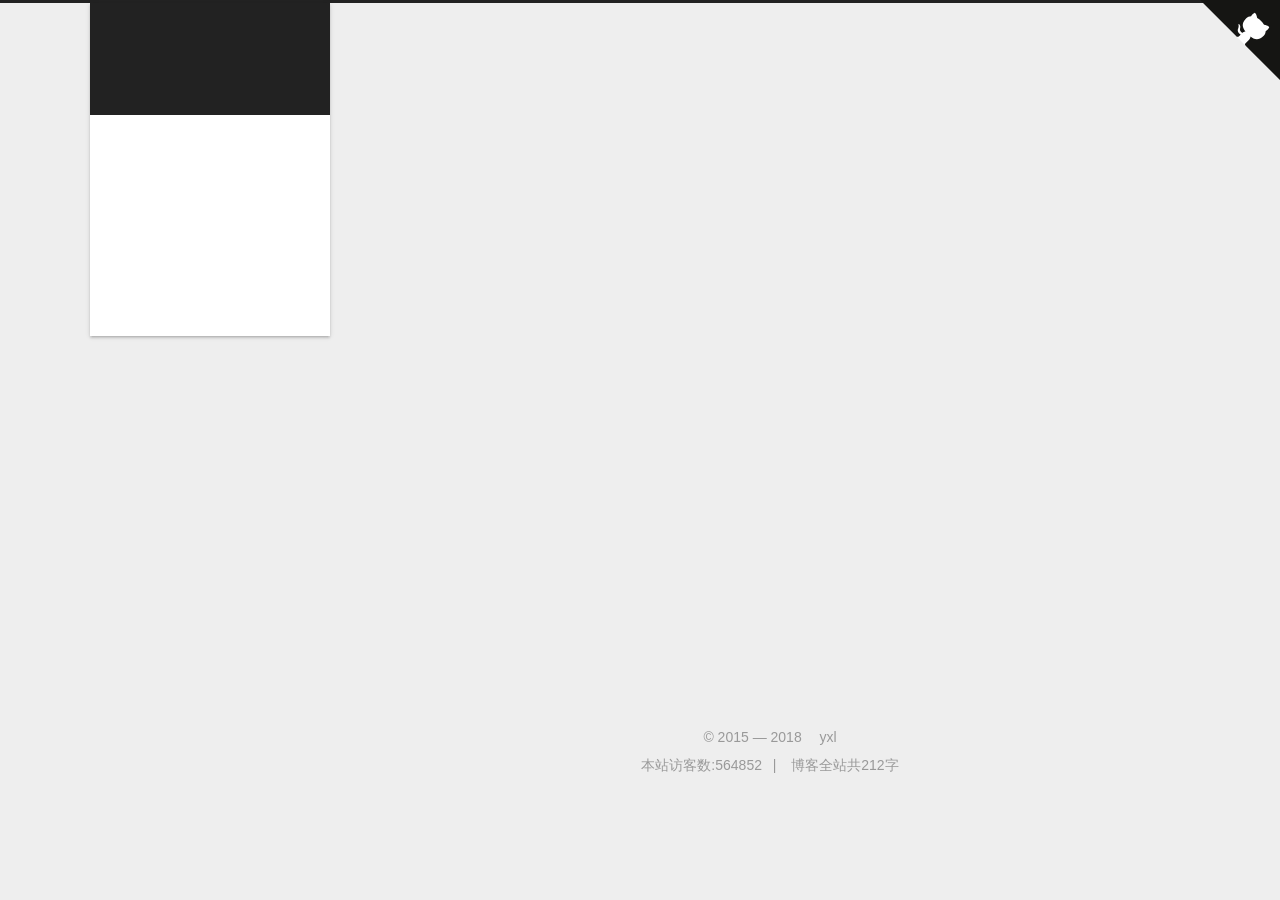
==== archives/index.html @ f5a2b941 "Site updated: 2018-03-03 03:23:00" ====
<!DOCTYPE html>



  


<html class="theme-next gemini use-motion" lang="zh-Hans">
<head>
  <meta charset="UTF-8"/>
<meta http-equiv="X-UA-Compatible" content="IE=edge" />
<meta name="viewport" content="width=device-width, initial-scale=1, maximum-scale=1"/>
<meta name="theme-color" content="#222">









<meta http-equiv="Cache-Control" content="no-transform" />
<meta http-equiv="Cache-Control" content="no-siteapp" />
















  
  
  <link href="/lib/fancybox/source/jquery.fancybox.css?v=2.1.5" rel="stylesheet" type="text/css" />




  
  
  
  

  
    
    
  

  
    
      
    

    
  

  

  

  
    
      
    

    
  

  
    
    
    <link href="fonts.lug.ustc.edu.cn/css?family=Monda:300,300italic,400,400italic,700,700italic|Roboto Slab:300,300italic,400,400italic,700,700italic|PT Mono:300,300italic,400,400italic,700,700italic&subset=latin,latin-ext" rel="stylesheet" type="text/css">
  






<link href="/lib/font-awesome/css/font-awesome.min.css?v=4.6.2" rel="stylesheet" type="text/css" />

<link href="/css/main.css?v=5.1.4" rel="stylesheet" type="text/css" />


  <link rel="apple-touch-icon" sizes="180x180" href="/images/favicon.ico?v=5.1.4">


  <link rel="icon" type="image/png" sizes="32x32" href="/images/favicon.ico?v=5.1.4">


  <link rel="icon" type="image/png" sizes="16x16" href="/images/favicon.ico?v=5.1.4">


  <link rel="mask-icon" href="/images/favicon.ico?v=5.1.4" color="#222">





  <meta name="keywords" content="Hexo, NexT" />










<meta name="description" content="Quick notes">
<meta property="og:type" content="website">
<meta property="og:title" content="Jenson&#39;s Notes">
<meta property="og:url" content="http://yoursite.com/archives/index.html">
<meta property="og:site_name" content="Jenson&#39;s Notes">
<meta property="og:description" content="Quick notes">
<meta property="og:locale" content="zh-Hans">
<meta name="twitter:card" content="summary">
<meta name="twitter:title" content="Jenson&#39;s Notes">
<meta name="twitter:description" content="Quick notes">



<script type="text/javascript" id="hexo.configurations">
  var NexT = window.NexT || {};
  var CONFIG = {
    root: '/',
    scheme: 'Gemini',
    version: '5.1.4',
    sidebar: {"position":"left","display":"post","offset":12,"b2t":false,"scrollpercent":false,"onmobile":false},
    fancybox: true,
    tabs: true,
    motion: {"enable":true,"async":false,"transition":{"post_block":"fadeIn","post_header":"slideDownIn","post_body":"slideDownIn","coll_header":"slideLeftIn","sidebar":"slideUpIn"}},
    duoshuo: {
      userId: '0',
      author: '博主'
    },
    algolia: {
      applicationID: '',
      apiKey: '',
      indexName: '',
      hits: {"per_page":10},
      labels: {"input_placeholder":"Search for Posts","hits_empty":"We didn't find any results for the search: ${query}","hits_stats":"${hits} results found in ${time} ms"}
    }
  };
</script>



  <link rel="canonical" href="http://yoursite.com/archives/"/>





<script src="//cdn.bootcss.com/pace/1.0.2/pace.min.js"></script>
<link href="//cdn.bootcss.com/pace/1.0.2/themes/pink/pace-theme-flash.css" rel="stylesheet">





  <title>归档 | Jenson's Notes</title>
  








</head>

<body itemscope itemtype="http://schema.org/WebPage" lang="zh-Hans">

  
  
    
  

  <div class="container sidebar-position-left page-archive">
    <div class="headband"></div>
	<a href="https://github.com/yuxinglong" class="github-corner" aria-label="View source on Github"><svg width="80" height="80" viewBox="0 0 250 250" style="fill:#151513; color:#fff; position: absolute; top: 0; border: 0; right: 0;" aria-hidden="true"><path d="M0,0 L115,115 L130,115 L142,142 L250,250 L250,0 Z"></path><path d="M128.3,109.0 C113.8,99.7 119.0,89.6 119.0,89.6 C122.0,82.7 120.5,78.6 120.5,78.6 C119.2,72.0 123.4,76.3 123.4,76.3 C127.3,80.9 125.5,87.3 125.5,87.3 C122.9,97.6 130.6,101.9 134.4,103.2" fill="currentColor" style="transform-origin: 130px 106px;" class="octo-arm"></path><path d="M115.0,115.0 C114.9,115.1 118.7,116.5 119.8,115.4 L133.7,101.6 C136.9,99.2 139.9,98.4 142.2,98.6 C133.8,88.0 127.5,74.4 143.8,58.0 C148.5,53.4 154.0,51.2 159.7,51.0 C160.3,49.4 163.2,43.6 171.4,40.1 C171.4,40.1 176.1,42.5 178.8,56.2 C183.1,58.6 187.2,61.8 190.9,65.4 C194.5,69.0 197.7,73.2 200.1,77.6 C213.8,80.2 216.3,84.9 216.3,84.9 C212.7,93.1 206.9,96.0 205.4,96.6 C205.1,102.4 203.0,107.8 198.3,112.5 C181.9,128.9 168.3,122.5 157.7,114.1 C157.9,116.9 156.7,120.9 152.7,124.9 L141.0,136.5 C139.8,137.7 141.6,141.9 141.8,141.8 Z" fill="currentColor" class="octo-body"></path></svg></a><style>.github-corner:hover .octo-arm{animation:octocat-wave 560ms ease-in-out}@keyframes octocat-wave{0%,100%{transform:rotate(0)}20%,60%{transform:rotate(-25deg)}40%,80%{transform:rotate(10deg)}}@media (max-width:500px){.github-corner:hover .octo-arm{animation:none}.github-corner .octo-arm{animation:octocat-wave 560ms ease-in-out}}</style>

    <header id="header" class="header" itemscope itemtype="http://schema.org/WPHeader">
      <div class="header-inner"><div class="site-brand-wrapper">
  <div class="site-meta ">
    

    <div class="custom-logo-site-title">
      <a href="/"  class="brand" rel="start">
        <span class="logo-line-before"><i></i></span>
        <span class="site-title">Jenson's Notes</span>
        <span class="logo-line-after"><i></i></span>
      </a>
    </div>
      
        <p class="site-subtitle">Quick notes</p>
      
  </div>

  <div class="site-nav-toggle">
    <button>
      <span class="btn-bar"></span>
      <span class="btn-bar"></span>
      <span class="btn-bar"></span>
    </button>
  </div>
</div>

<nav class="site-nav">
  

  
    <ul id="menu" class="menu">
      
        
        <li class="menu-item menu-item-home">
          <a href="/" rel="section">
            
              <i class="menu-item-icon fa fa-fw fa-home"></i> <br />
            
            首页
          </a>
        </li>
      
        
        <li class="menu-item menu-item-archives">
          <a href="/archives/" rel="section">
            
              <i class="menu-item-icon fa fa-fw fa-archive"></i> <br />
            
            心路历程
          </a>
        </li>
      
        
        <li class="menu-item menu-item-categories">
          <a href="/categories/" rel="section">
            
              <i class="menu-item-icon fa fa-fw fa-th"></i> <br />
            
            分类
          </a>
        </li>
      
        
        <li class="menu-item menu-item-tags">
          <a href="/tags/" rel="section">
            
              <i class="menu-item-icon fa fa-fw fa-tags"></i> <br />
            
            标签
          </a>
        </li>
      

      
        <li class="menu-item menu-item-search">
          
            <a href="javascript:;" class="popup-trigger">
          
            
              <i class="menu-item-icon fa fa-search fa-fw"></i> <br />
            
            搜索
          </a>
        </li>
      
    </ul>
  

  
    <div class="site-search">
      
  <div class="popup search-popup local-search-popup">
  <div class="local-search-header clearfix">
    <span class="search-icon">
      <i class="fa fa-search"></i>
    </span>
    <span class="popup-btn-close">
      <i class="fa fa-times-circle"></i>
    </span>
    <div class="local-search-input-wrapper">
      <input autocomplete="off"
             placeholder="搜索..." spellcheck="false"
             type="text" id="local-search-input">
    </div>
  </div>
  <div id="local-search-result"></div>
</div>



    </div>
  
</nav>



 </div>
    </header>

    <main id="main" class="main">
      <div class="main-inner">
        <div class="content-wrap">
          <div id="content" class="content">
            

  
  
  
  <div class="post-block archive">
    <div id="posts" class="posts-collapse">
      <span class="archive-move-on"></span>

      <span class="archive-page-counter">
        
        
        
          
        
        嗯..! 目前共计 2 篇日志。 继续努力。
      </span>

      

        
        
        

        
          
          <div class="collection-title">
            <h1 class="archive-year" id="archive-year-2018">2018</h1>
          </div>
        
        

        

  <article class="post post-type-normal" itemscope itemtype="http://schema.org/Article">
    <header class="post-header">

      <h2 class="post-title">
        
            <a class="post-title-link" href="/2018/03/03/蝴蝶的时间/" itemprop="url">
              
                <span itemprop="name">蝴蝶的时间</span>
              
            </a>
        
      </h2>

      <div class="post-meta">
        <time class="post-time" itemprop="dateCreated"
              datetime="2018-03-03T09:10:52+08:00"
              content="2018-03-03" >
          03-03
        </time>
      </div>

    </header>
  </article>



      

        
        
        

        
        

        

  <article class="post post-type-normal" itemscope itemtype="http://schema.org/Article">
    <header class="post-header">

      <h2 class="post-title">
        
            <a class="post-title-link" href="/2018/03/02/访涂山寺/" itemprop="url">
              
                <span itemprop="name">访涂山寺</span>
              
            </a>
        
      </h2>

      <div class="post-meta">
        <time class="post-time" itemprop="dateCreated"
              datetime="2018-03-02T09:05:31+08:00"
              content="2018-03-02" >
          03-02
        </time>
      </div>

    </header>
  </article>



      

    </div>
  </div>
  
  
  

  



          </div>
          


          

        </div>
        
          
  
  <div class="sidebar-toggle">
    <div class="sidebar-toggle-line-wrap">
      <span class="sidebar-toggle-line sidebar-toggle-line-first"></span>
      <span class="sidebar-toggle-line sidebar-toggle-line-middle"></span>
      <span class="sidebar-toggle-line sidebar-toggle-line-last"></span>
    </div>
  </div>

  <aside id="sidebar" class="sidebar">
    
    <div class="sidebar-inner">

      

      
	 

      <section class="site-overview-wrap sidebar-panel sidebar-panel-active">
	  
        <div class="site-overview">
          <div class="site-author motion-element" itemprop="author" itemscope itemtype="http://schema.org/Person">
		  
            
              <img class="site-author-image" itemprop="image"
                src="https://upload.jianshu.io/collections/images/13/%E5%95%8A.png?imageMogr2/auto-orient/strip|imageView2/1/w/180/h/180"
                alt="Jenson" />
            
			 	<iframe frameborder="no" border="0" marginwidth="0" marginheight="0" width=280 height=52 src="//music.163.com/outchain/player?type=2&id=521415426&auto=0&height=32"></iframe>
              <p class="site-author-name" itemprop="name">Jenson</p>
              <p class="site-description motion-element" itemprop="description">Quick notes</p>
          </div>
		  

          <nav class="site-state motion-element">

            
              <div class="site-state-item site-state-posts">
              
                <a href="/archives/">
              
                  <span class="site-state-item-count">2</span>
                  <span class="site-state-item-name">日志</span>
                </a>
              </div>
            
			
			

            

            
              
              
              <div class="site-state-item site-state-tags">
                <a href="/tags/index.html">
                  <span class="site-state-item-count">2</span>
                  <span class="site-state-item-name">标签</span>
                </a>
              </div>
            

          </nav>

          
		  
		  
          
            <div class="links-of-author motion-element">
                
                  <span class="links-of-author-item">
                    <a href="https://github.com/yuxinglong" target="_blank" title="GitHub">
                      
                        <i class="fa fa-fw fa-github"></i>GitHub</a>
                  </span>
                
                  <span class="links-of-author-item">
                    <a href="http://www.cnblogs.com/Baronboy" target="_blank" title="博客园">
                      
                        <i class="fa fa-fw fa-book"></i>博客园</a>
                  </span>
                
            </div>
          
			
	


          
          

          
          

          

        </div>
      </section>

      

      

    </div>
  </aside>


        
      </div>
    </main>

    <footer id="footer" class="footer">
      <div class="footer-inner">
        <!--<script async src="https://dn-lbstatics.qbox.me/busuanzi/2.3/busuanzi.pure.mini.js"></script>-->


<div class="copyright">&copy; 2015 &mdash; <span itemprop="copyrightYear">2018</span>
  <span class="with-love">
    <i class="fa fa-user"></i>
  </span>
  <span class="author" itemprop="copyrightHolder">yxl</span>

  
</div>


<div class="powered-by">
<i class="fa fa-user-md"></i><span id="busuanzi_container_site_uv">
  本站访客数:564852<!--<span id="busuanzi_value_site_uv"></span>-->
</span>
</div>

  <span class="post-meta-divider">|</span>




<div class="theme-info">
  <div class="powered-by"></div>
  <span class="post-count">博客全站共212字</span>
</div>




        







        
      </div>
    </footer>

    
      <div class="back-to-top">
        <i class="fa fa-arrow-up"></i>
        
      </div>
    

    

  </div>

  

<script type="text/javascript">
  if (Object.prototype.toString.call(window.Promise) !== '[object Function]') {
    window.Promise = null;
  }
</script>









  


  











  
  
    <script type="text/javascript" src="/lib/jquery/index.js?v=2.1.3"></script>
  

  
  
    <script type="text/javascript" src="/lib/fastclick/lib/fastclick.min.js?v=1.0.6"></script>
  

  
  
    <script type="text/javascript" src="/lib/jquery_lazyload/jquery.lazyload.js?v=1.9.7"></script>
  

  
  
    <script type="text/javascript" src="/lib/velocity/velocity.min.js?v=1.2.1"></script>
  

  
  
    <script type="text/javascript" src="/lib/velocity/velocity.ui.min.js?v=1.2.1"></script>
  

  
  
    <script type="text/javascript" src="/lib/fancybox/source/jquery.fancybox.pack.js?v=2.1.5"></script>
  

  
  
    <script type="text/javascript" src="/lib/canvas-nest/canvas-nest.min.js"></script>
  


  


  <script type="text/javascript" src="/js/src/utils.js?v=5.1.4"></script>

  <script type="text/javascript" src="/js/src/motion.js?v=5.1.4"></script>



  
  


  <script type="text/javascript" src="/js/src/affix.js?v=5.1.4"></script>

  <script type="text/javascript" src="/js/src/schemes/pisces.js?v=5.1.4"></script>



  

  


  <script type="text/javascript" src="/js/src/bootstrap.js?v=5.1.4"></script>



  


  




	





  
    

    
  





  












  

  <script type="text/javascript">
    // Popup Window;
    var isfetched = false;
    var isXml = true;
    // Search DB path;
    var search_path = "search.xml";
    if (search_path.length === 0) {
      search_path = "search.xml";
    } else if (/json$/i.test(search_path)) {
      isXml = false;
    }
    var path = "/" + search_path;
    // monitor main search box;

    var onPopupClose = function (e) {
      $('.popup').hide();
      $('#local-search-input').val('');
      $('.search-result-list').remove();
      $('#no-result').remove();
      $(".local-search-pop-overlay").remove();
      $('body').css('overflow', '');
    }

    function proceedsearch() {
      $("body")
        .append('<div class="search-popup-overlay local-search-pop-overlay"></div>')
        .css('overflow', 'hidden');
      $('.search-popup-overlay').click(onPopupClose);
      $('.popup').toggle();
      var $localSearchInput = $('#local-search-input');
      $localSearchInput.attr("autocapitalize", "none");
      $localSearchInput.attr("autocorrect", "off");
      $localSearchInput.focus();
    }

    // search function;
    var searchFunc = function(path, search_id, content_id) {
      'use strict';

      // start loading animation
      $("body")
        .append('<div class="search-popup-overlay local-search-pop-overlay">' +
          '<div id="search-loading-icon">' +
          '<i class="fa fa-spinner fa-pulse fa-5x fa-fw"></i>' +
          '</div>' +
          '</div>')
        .css('overflow', 'hidden');
      $("#search-loading-icon").css('margin', '20% auto 0 auto').css('text-align', 'center');

      $.ajax({
        url: path,
        dataType: isXml ? "xml" : "json",
        async: true,
        success: function(res) {
          // get the contents from search data
          isfetched = true;
          $('.popup').detach().appendTo('.header-inner');
          var datas = isXml ? $("entry", res).map(function() {
            return {
              title: $("title", this).text(),
              content: $("content",this).text(),
              url: $("url" , this).text()
            };
          }).get() : res;
          var input = document.getElementById(search_id);
          var resultContent = document.getElementById(content_id);
          var inputEventFunction = function() {
            var searchText = input.value.trim().toLowerCase();
            var keywords = searchText.split(/[\s\-]+/);
            if (keywords.length > 1) {
              keywords.push(searchText);
            }
            var resultItems = [];
            if (searchText.length > 0) {
              // perform local searching
              datas.forEach(function(data) {
                var isMatch = false;
                var hitCount = 0;
                var searchTextCount = 0;
                var title = data.title.trim();
                var titleInLowerCase = title.toLowerCase();
                var content = data.content.trim().replace(/<[^>]+>/g,"");
                var contentInLowerCase = content.toLowerCase();
                var articleUrl = decodeURIComponent(data.url);
                var indexOfTitle = [];
                var indexOfContent = [];
                // only match articles with not empty titles
                if(title != '') {
                  keywords.forEach(function(keyword) {
                    function getIndexByWord(word, text, caseSensitive) {
                      var wordLen = word.length;
                      if (wordLen === 0) {
                        return [];
                      }
                      var startPosition = 0, position = [], index = [];
                      if (!caseSensitive) {
                        text = text.toLowerCase();
                        word = word.toLowerCase();
                      }
                      while ((position = text.indexOf(word, startPosition)) > -1) {
                        index.push({position: position, word: word});
                        startPosition = position + wordLen;
                      }
                      return index;
                    }

                    indexOfTitle = indexOfTitle.concat(getIndexByWord(keyword, titleInLowerCase, false));
                    indexOfContent = indexOfContent.concat(getIndexByWord(keyword, contentInLowerCase, false));
                  });
                  if (indexOfTitle.length > 0 || indexOfContent.length > 0) {
                    isMatch = true;
                    hitCount = indexOfTitle.length + indexOfContent.length;
                  }
                }

                // show search results

                if (isMatch) {
                  // sort index by position of keyword

                  [indexOfTitle, indexOfContent].forEach(function (index) {
                    index.sort(function (itemLeft, itemRight) {
                      if (itemRight.position !== itemLeft.position) {
                        return itemRight.position - itemLeft.position;
                      } else {
                        return itemLeft.word.length - itemRight.word.length;
                      }
                    });
                  });

                  // merge hits into slices

                  function mergeIntoSlice(text, start, end, index) {
                    var item = index[index.length - 1];
                    var position = item.position;
                    var word = item.word;
                    var hits = [];
                    var searchTextCountInSlice = 0;
                    while (position + word.length <= end && index.length != 0) {
                      if (word === searchText) {
                        searchTextCountInSlice++;
                      }
                      hits.push({position: position, length: word.length});
                      var wordEnd = position + word.length;

                      // move to next position of hit

                      index.pop();
                      while (index.length != 0) {
                        item = index[index.length - 1];
                        position = item.position;
                        word = item.word;
                        if (wordEnd > position) {
                          index.pop();
                        } else {
                          break;
                        }
                      }
                    }
                    searchTextCount += searchTextCountInSlice;
                    return {
                      hits: hits,
                      start: start,
                      end: end,
                      searchTextCount: searchTextCountInSlice
                    };
                  }

                  var slicesOfTitle = [];
                  if (indexOfTitle.length != 0) {
                    slicesOfTitle.push(mergeIntoSlice(title, 0, title.length, indexOfTitle));
                  }

                  var slicesOfContent = [];
                  while (indexOfContent.length != 0) {
                    var item = indexOfContent[indexOfContent.length - 1];
                    var position = item.position;
                    var word = item.word;
                    // cut out 100 characters
                    var start = position - 20;
                    var end = position + 80;
                    if(start < 0){
                      start = 0;
                    }
                    if (end < position + word.length) {
                      end = position + word.length;
                    }
                    if(end > content.length){
                      end = content.length;
                    }
                    slicesOfContent.push(mergeIntoSlice(content, start, end, indexOfContent));
                  }

                  // sort slices in content by search text's count and hits' count

                  slicesOfContent.sort(function (sliceLeft, sliceRight) {
                    if (sliceLeft.searchTextCount !== sliceRight.searchTextCount) {
                      return sliceRight.searchTextCount - sliceLeft.searchTextCount;
                    } else if (sliceLeft.hits.length !== sliceRight.hits.length) {
                      return sliceRight.hits.length - sliceLeft.hits.length;
                    } else {
                      return sliceLeft.start - sliceRight.start;
                    }
                  });

                  // select top N slices in content

                  var upperBound = parseInt('1');
                  if (upperBound >= 0) {
                    slicesOfContent = slicesOfContent.slice(0, upperBound);
                  }

                  // highlight title and content

                  function highlightKeyword(text, slice) {
                    var result = '';
                    var prevEnd = slice.start;
                    slice.hits.forEach(function (hit) {
                      result += text.substring(prevEnd, hit.position);
                      var end = hit.position + hit.length;
                      result += '<b class="search-keyword">' + text.substring(hit.position, end) + '</b>';
                      prevEnd = end;
                    });
                    result += text.substring(prevEnd, slice.end);
                    return result;
                  }

                  var resultItem = '';

                  if (slicesOfTitle.length != 0) {
                    resultItem += "<li><a href='" + articleUrl + "' class='search-result-title'>" + highlightKeyword(title, slicesOfTitle[0]) + "</a>";
                  } else {
                    resultItem += "<li><a href='" + articleUrl + "' class='search-result-title'>" + title + "</a>";
                  }

                  slicesOfContent.forEach(function (slice) {
                    resultItem += "<a href='" + articleUrl + "'>" +
                      "<p class=\"search-result\">" + highlightKeyword(content, slice) +
                      "...</p>" + "</a>";
                  });

                  resultItem += "</li>";
                  resultItems.push({
                    item: resultItem,
                    searchTextCount: searchTextCount,
                    hitCount: hitCount,
                    id: resultItems.length
                  });
                }
              })
            };
            if (keywords.length === 1 && keywords[0] === "") {
              resultContent.innerHTML = '<div id="no-result"><i class="fa fa-search fa-5x" /></div>'
            } else if (resultItems.length === 0) {
              resultContent.innerHTML = '<div id="no-result"><i class="fa fa-frown-o fa-5x" /></div>'
            } else {
              resultItems.sort(function (resultLeft, resultRight) {
                if (resultLeft.searchTextCount !== resultRight.searchTextCount) {
                  return resultRight.searchTextCount - resultLeft.searchTextCount;
                } else if (resultLeft.hitCount !== resultRight.hitCount) {
                  return resultRight.hitCount - resultLeft.hitCount;
                } else {
                  return resultRight.id - resultLeft.id;
                }
              });
              var searchResultList = '<ul class=\"search-result-list\">';
              resultItems.forEach(function (result) {
                searchResultList += result.item;
              })
              searchResultList += "</ul>";
              resultContent.innerHTML = searchResultList;
            }
          }

          if ('auto' === 'auto') {
            input.addEventListener('input', inputEventFunction);
          } else {
            $('.search-icon').click(inputEventFunction);
            input.addEventListener('keypress', function (event) {
              if (event.keyCode === 13) {
                inputEventFunction();
              }
            });
          }

          // remove loading animation
          $(".local-search-pop-overlay").remove();
          $('body').css('overflow', '');

          proceedsearch();
        }
      });
    }

    // handle and trigger popup window;
    $('.popup-trigger').click(function(e) {
      e.stopPropagation();
      if (isfetched === false) {
        searchFunc(path, 'local-search-input', 'local-search-result');
      } else {
        proceedsearch();
      };
    });

    $('.popup-btn-close').click(onPopupClose);
    $('.popup').click(function(e){
      e.stopPropagation();
    });
    $(document).on('keyup', function (event) {
      var shouldDismissSearchPopup = event.which === 27 &&
        $('.search-popup').is(':visible');
      if (shouldDismissSearchPopup) {
        onPopupClose();
      }
    });
  </script>





  

  

  

  
  
  
  <link rel="stylesheet" href="/lib/needsharebutton/needsharebutton.css">

  
  
  <script src="/lib/needsharebutton/needsharebutton.js"></script>

  <script>
    
      pbOptions = {};
      
          pbOptions.iconStyle = "box";
      
          pbOptions.boxForm = "horizontal";
      
          pbOptions.position = "bottomCenter";
      
          pbOptions.networks = "Weibo,Douban,QQZone,Evernote";
      
      new needShareButton('#needsharebutton-postbottom', pbOptions);
    
    
  </script>

  

  
  
    <script type="text/x-mathjax-config">
      MathJax.Hub.Config({
        tex2jax: {
          inlineMath: [ ['$','$'], ["\\(","\\)"]  ],
          processEscapes: true,
          skipTags: ['script', 'noscript', 'style', 'textarea', 'pre', 'code']
        }
      });
    </script>

    <script type="text/x-mathjax-config">
      MathJax.Hub.Queue(function() {
        var all = MathJax.Hub.getAllJax(), i;
        for (i=0; i < all.length; i += 1) {
          all[i].SourceElement().parentNode.className += ' has-jax';
        }
      });
    </script>
    <script type="text/javascript" src="//cdn.bootcss.com/mathjax/2.7.1/latest.js?config=TeX-AMS-MML_HTMLorMML"></script>
  


  

  


  <!-- 页面点击小红心 -->
<script type="text/javascript" src="/js/src/love.js"></script>

   <canvas class="fireworks" style="position: fixed;left: 0;top: 0;z-index: 1; pointer-events: none;" ></canvas> 
   <script type="text/javascript" src="//cdn.bootcss.com/animejs/2.2.0/anime.min.js"></script> 
   <script type="text/javascript" src="/js/src/fireworks.js"></script>



</body>
</html>
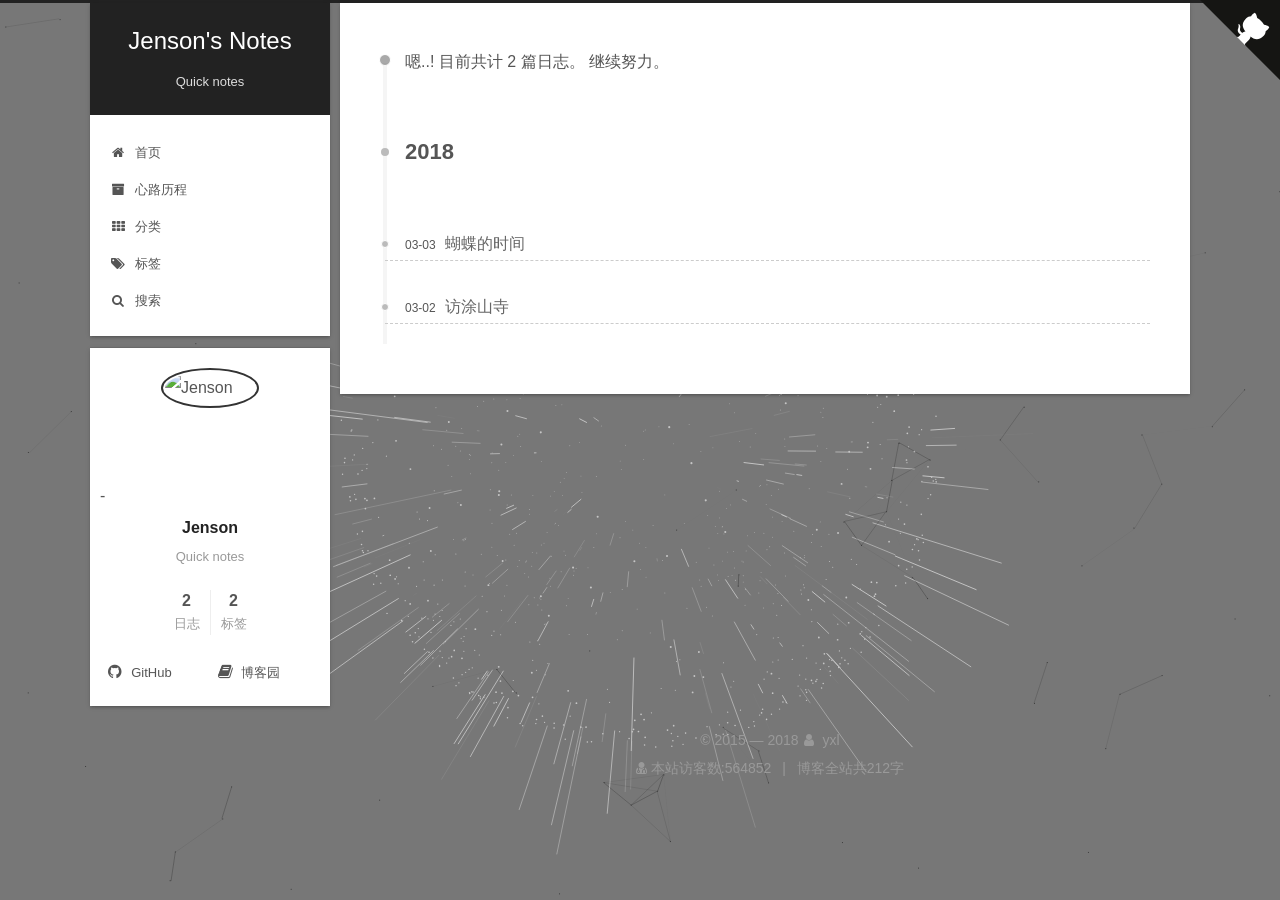
==== commit 24a8da63: "Site updated: 2018-03-03 13:52:49" ====
--- a/archives/index.html
+++ b/archives/index.html
@@ -1,741 +1,4 @@
-<!DOCTYPE html>
-
-
-
-  
-
-
-<html class="theme-next gemini use-motion" lang="zh-Hans">
-<head>
-  <meta charset="UTF-8"/>
-<meta http-equiv="X-UA-Compatible" content="IE=edge" />
-<meta name="viewport" content="width=device-width, initial-scale=1, maximum-scale=1"/>
-<meta name="theme-color" content="#222">
-
-
-
-
-
-
-
-
-
-<meta http-equiv="Cache-Control" content="no-transform" />
-<meta http-equiv="Cache-Control" content="no-siteapp" />
-
-
-
-
-
-
-
-
-
-
-
-
-
-
-
-
-  
-  
-  <link href="/lib/fancybox/source/jquery.fancybox.css?v=2.1.5" rel="stylesheet" type="text/css" />
-
-
-
-
-  
-  
-  
-  
-
-  
-    
-    
-  
-
-  
-    
-      
-    
-
-    
-  
-
-  
-
-  
-
-  
-    
-      
-    
-
-    
-  
-
-  
-    
-    
-    <link href="fonts.lug.ustc.edu.cn/css?family=Monda:300,300italic,400,400italic,700,700italic|Roboto Slab:300,300italic,400,400italic,700,700italic|PT Mono:300,300italic,400,400italic,700,700italic&subset=latin,latin-ext" rel="stylesheet" type="text/css">
-  
-
-
-
-
-
-
-<link href="/lib/font-awesome/css/font-awesome.min.css?v=4.6.2" rel="stylesheet" type="text/css" />
-
-<link href="/css/main.css?v=5.1.4" rel="stylesheet" type="text/css" />
-
-
-  <link rel="apple-touch-icon" sizes="180x180" href="/images/favicon.ico?v=5.1.4">
-
-
-  <link rel="icon" type="image/png" sizes="32x32" href="/images/favicon.ico?v=5.1.4">
-
-
-  <link rel="icon" type="image/png" sizes="16x16" href="/images/favicon.ico?v=5.1.4">
-
-
-  <link rel="mask-icon" href="/images/favicon.ico?v=5.1.4" color="#222">
-
-
-
-
-
-  <meta name="keywords" content="Hexo, NexT" />
-
-
-
-
-
-
-
-
-
-
-<meta name="description" content="Quick notes">
-<meta property="og:type" content="website">
-<meta property="og:title" content="Jenson&#39;s Notes">
-<meta property="og:url" content="http://yoursite.com/archives/index.html">
-<meta property="og:site_name" content="Jenson&#39;s Notes">
-<meta property="og:description" content="Quick notes">
-<meta property="og:locale" content="zh-Hans">
-<meta name="twitter:card" content="summary">
-<meta name="twitter:title" content="Jenson&#39;s Notes">
-<meta name="twitter:description" content="Quick notes">
-
-
-
-<script type="text/javascript" id="hexo.configurations">
-  var NexT = window.NexT || {};
-  var CONFIG = {
-    root: '/',
-    scheme: 'Gemini',
-    version: '5.1.4',
-    sidebar: {"position":"left","display":"post","offset":12,"b2t":false,"scrollpercent":false,"onmobile":false},
-    fancybox: true,
-    tabs: true,
-    motion: {"enable":true,"async":false,"transition":{"post_block":"fadeIn","post_header":"slideDownIn","post_body":"slideDownIn","coll_header":"slideLeftIn","sidebar":"slideUpIn"}},
-    duoshuo: {
-      userId: '0',
-      author: '博主'
-    },
-    algolia: {
-      applicationID: '',
-      apiKey: '',
-      indexName: '',
-      hits: {"per_page":10},
-      labels: {"input_placeholder":"Search for Posts","hits_empty":"We didn't find any results for the search: ${query}","hits_stats":"${hits} results found in ${time} ms"}
-    }
-  };
-</script>
-
-
-
-  <link rel="canonical" href="http://yoursite.com/archives/"/>
-
-
-
-
-
-<script src="//cdn.bootcss.com/pace/1.0.2/pace.min.js"></script>
-<link href="//cdn.bootcss.com/pace/1.0.2/themes/pink/pace-theme-flash.css" rel="stylesheet">
-
-
-
-
-
-  <title>归档 | Jenson's Notes</title>
-  
-
-
-
-
-
-
-
-
-</head>
-
-<body itemscope itemtype="http://schema.org/WebPage" lang="zh-Hans">
-
-  
-  
-    
-  
-
-  <div class="container sidebar-position-left page-archive">
-    <div class="headband"></div>
-	<a href="https://github.com/yuxinglong" class="github-corner" aria-label="View source on Github"><svg width="80" height="80" viewBox="0 0 250 250" style="fill:#151513; color:#fff; position: absolute; top: 0; border: 0; right: 0;" aria-hidden="true"><path d="M0,0 L115,115 L130,115 L142,142 L250,250 L250,0 Z"></path><path d="M128.3,109.0 C113.8,99.7 119.0,89.6 119.0,89.6 C122.0,82.7 120.5,78.6 120.5,78.6 C119.2,72.0 123.4,76.3 123.4,76.3 C127.3,80.9 125.5,87.3 125.5,87.3 C122.9,97.6 130.6,101.9 134.4,103.2" fill="currentColor" style="transform-origin: 130px 106px;" class="octo-arm"></path><path d="M115.0,115.0 C114.9,115.1 118.7,116.5 119.8,115.4 L133.7,101.6 C136.9,99.2 139.9,98.4 142.2,98.6 C133.8,88.0 127.5,74.4 143.8,58.0 C148.5,53.4 154.0,51.2 159.7,51.0 C160.3,49.4 163.2,43.6 171.4,40.1 C171.4,40.1 176.1,42.5 178.8,56.2 C183.1,58.6 187.2,61.8 190.9,65.4 C194.5,69.0 197.7,73.2 200.1,77.6 C213.8,80.2 216.3,84.9 216.3,84.9 C212.7,93.1 206.9,96.0 205.4,96.6 C205.1,102.4 203.0,107.8 198.3,112.5 C181.9,128.9 168.3,122.5 157.7,114.1 C157.9,116.9 156.7,120.9 152.7,124.9 L141.0,136.5 C139.8,137.7 141.6,141.9 141.8,141.8 Z" fill="currentColor" class="octo-body"></path></svg></a><style>.github-corner:hover .octo-arm{animation:octocat-wave 560ms ease-in-out}@keyframes octocat-wave{0%,100%{transform:rotate(0)}20%,60%{transform:rotate(-25deg)}40%,80%{transform:rotate(10deg)}}@media (max-width:500px){.github-corner:hover .octo-arm{animation:none}.github-corner .octo-arm{animation:octocat-wave 560ms ease-in-out}}</style>
-
-    <header id="header" class="header" itemscope itemtype="http://schema.org/WPHeader">
-      <div class="header-inner"><div class="site-brand-wrapper">
-  <div class="site-meta ">
-    
-
-    <div class="custom-logo-site-title">
-      <a href="/"  class="brand" rel="start">
-        <span class="logo-line-before"><i></i></span>
-        <span class="site-title">Jenson's Notes</span>
-        <span class="logo-line-after"><i></i></span>
-      </a>
-    </div>
-      
-        <p class="site-subtitle">Quick notes</p>
-      
-  </div>
-
-  <div class="site-nav-toggle">
-    <button>
-      <span class="btn-bar"></span>
-      <span class="btn-bar"></span>
-      <span class="btn-bar"></span>
-    </button>
-  </div>
-</div>
-
-<nav class="site-nav">
-  
-
-  
-    <ul id="menu" class="menu">
-      
-        
-        <li class="menu-item menu-item-home">
-          <a href="/" rel="section">
-            
-              <i class="menu-item-icon fa fa-fw fa-home"></i> <br />
-            
-            首页
-          </a>
-        </li>
-      
-        
-        <li class="menu-item menu-item-archives">
-          <a href="/archives/" rel="section">
-            
-              <i class="menu-item-icon fa fa-fw fa-archive"></i> <br />
-            
-            心路历程
-          </a>
-        </li>
-      
-        
-        <li class="menu-item menu-item-categories">
-          <a href="/categories/" rel="section">
-            
-              <i class="menu-item-icon fa fa-fw fa-th"></i> <br />
-            
-            分类
-          </a>
-        </li>
-      
-        
-        <li class="menu-item menu-item-tags">
-          <a href="/tags/" rel="section">
-            
-              <i class="menu-item-icon fa fa-fw fa-tags"></i> <br />
-            
-            标签
-          </a>
-        </li>
-      
-
-      
-        <li class="menu-item menu-item-search">
-          
-            <a href="javascript:;" class="popup-trigger">
-          
-            
-              <i class="menu-item-icon fa fa-search fa-fw"></i> <br />
-            
-            搜索
-          </a>
-        </li>
-      
-    </ul>
-  
-
-  
-    <div class="site-search">
-      
-  <div class="popup search-popup local-search-popup">
-  <div class="local-search-header clearfix">
-    <span class="search-icon">
-      <i class="fa fa-search"></i>
-    </span>
-    <span class="popup-btn-close">
-      <i class="fa fa-times-circle"></i>
-    </span>
-    <div class="local-search-input-wrapper">
-      <input autocomplete="off"
-             placeholder="搜索..." spellcheck="false"
-             type="text" id="local-search-input">
-    </div>
-  </div>
-  <div id="local-search-result"></div>
-</div>
-
-
-
-    </div>
-  
-</nav>
-
-
-
- </div>
-    </header>
-
-    <main id="main" class="main">
-      <div class="main-inner">
-        <div class="content-wrap">
-          <div id="content" class="content">
-            
-
-  
-  
-  
-  <div class="post-block archive">
-    <div id="posts" class="posts-collapse">
-      <span class="archive-move-on"></span>
-
-      <span class="archive-page-counter">
-        
-        
-        
-          
-        
-        嗯..! 目前共计 2 篇日志。 继续努力。
-      </span>
-
-      
-
-        
-        
-        
-
-        
-          
-          <div class="collection-title">
-            <h1 class="archive-year" id="archive-year-2018">2018</h1>
-          </div>
-        
-        
-
-        
-
-  <article class="post post-type-normal" itemscope itemtype="http://schema.org/Article">
-    <header class="post-header">
-
-      <h2 class="post-title">
-        
-            <a class="post-title-link" href="/2018/03/03/蝴蝶的时间/" itemprop="url">
-              
-                <span itemprop="name">蝴蝶的时间</span>
-              
-            </a>
-        
-      </h2>
-
-      <div class="post-meta">
-        <time class="post-time" itemprop="dateCreated"
-              datetime="2018-03-03T09:10:52+08:00"
-              content="2018-03-03" >
-          03-03
-        </time>
-      </div>
-
-    </header>
-  </article>
-
-
-
-      
-
-        
-        
-        
-
-        
-        
-
-        
-
-  <article class="post post-type-normal" itemscope itemtype="http://schema.org/Article">
-    <header class="post-header">
-
-      <h2 class="post-title">
-        
-            <a class="post-title-link" href="/2018/03/02/访涂山寺/" itemprop="url">
-              
-                <span itemprop="name">访涂山寺</span>
-              
-            </a>
-        
-      </h2>
-
-      <div class="post-meta">
-        <time class="post-time" itemprop="dateCreated"
-              datetime="2018-03-02T09:05:31+08:00"
-              content="2018-03-02" >
-          03-02
-        </time>
-      </div>
-
-    </header>
-  </article>
-
-
-
-      
-
-    </div>
-  </div>
-  
-  
-  
-
-  
-
-
-
-          </div>
-          
-
-
-          
-
-        </div>
-        
-          
-  
-  <div class="sidebar-toggle">
-    <div class="sidebar-toggle-line-wrap">
-      <span class="sidebar-toggle-line sidebar-toggle-line-first"></span>
-      <span class="sidebar-toggle-line sidebar-toggle-line-middle"></span>
-      <span class="sidebar-toggle-line sidebar-toggle-line-last"></span>
-    </div>
-  </div>
-
-  <aside id="sidebar" class="sidebar">
-    
-    <div class="sidebar-inner">
-
-      
-
-      
-	 
-
-      <section class="site-overview-wrap sidebar-panel sidebar-panel-active">
-	  
-        <div class="site-overview">
-          <div class="site-author motion-element" itemprop="author" itemscope itemtype="http://schema.org/Person">
-		  
-            
-              <img class="site-author-image" itemprop="image"
-                src="https://upload.jianshu.io/collections/images/13/%E5%95%8A.png?imageMogr2/auto-orient/strip|imageView2/1/w/180/h/180"
-                alt="Jenson" />
-            
-			 	<iframe frameborder="no" border="0" marginwidth="0" marginheight="0" width=280 height=52 src="//music.163.com/outchain/player?type=2&id=521415426&auto=0&height=32"></iframe>
-              <p class="site-author-name" itemprop="name">Jenson</p>
-              <p class="site-description motion-element" itemprop="description">Quick notes</p>
-          </div>
-		  
-
-          <nav class="site-state motion-element">
-
-            
-              <div class="site-state-item site-state-posts">
-              
-                <a href="/archives/">
-              
-                  <span class="site-state-item-count">2</span>
-                  <span class="site-state-item-name">日志</span>
-                </a>
-              </div>
-            
-			
-			
-
-            
-
-            
-              
-              
-              <div class="site-state-item site-state-tags">
-                <a href="/tags/index.html">
-                  <span class="site-state-item-count">2</span>
-                  <span class="site-state-item-name">标签</span>
-                </a>
-              </div>
-            
-
-          </nav>
-
-          
-		  
-		  
-          
-            <div class="links-of-author motion-element">
-                
-                  <span class="links-of-author-item">
-                    <a href="https://github.com/yuxinglong" target="_blank" title="GitHub">
-                      
-                        <i class="fa fa-fw fa-github"></i>GitHub</a>
-                  </span>
-                
-                  <span class="links-of-author-item">
-                    <a href="http://www.cnblogs.com/Baronboy" target="_blank" title="博客园">
-                      
-                        <i class="fa fa-fw fa-book"></i>博客园</a>
-                  </span>
-                
-            </div>
-          
-			
-	
-
-
-          
-          
-
-          
-          
-
-          
-
-        </div>
-      </section>
-
-      
-
-      
-
-    </div>
-  </aside>
-
-
-        
-      </div>
-    </main>
-
-    <footer id="footer" class="footer">
-      <div class="footer-inner">
-        <!--<script async src="https://dn-lbstatics.qbox.me/busuanzi/2.3/busuanzi.pure.mini.js"></script>-->
-
-
-<div class="copyright">&copy; 2015 &mdash; <span itemprop="copyrightYear">2018</span>
-  <span class="with-love">
-    <i class="fa fa-user"></i>
-  </span>
-  <span class="author" itemprop="copyrightHolder">yxl</span>
-
-  
-</div>
-
-
-<div class="powered-by">
-<i class="fa fa-user-md"></i><span id="busuanzi_container_site_uv">
-  本站访客数:564852<!--<span id="busuanzi_value_site_uv"></span>-->
-</span>
-</div>
-
-  <span class="post-meta-divider">|</span>
-
-
-
-
-<div class="theme-info">
-  <div class="powered-by"></div>
-  <span class="post-count">博客全站共212字</span>
-</div>
-
-
-
-
-        
-
-
-
-
-
-
-
-        
-      </div>
-    </footer>
-
-    
-      <div class="back-to-top">
-        <i class="fa fa-arrow-up"></i>
-        
-      </div>
-    
-
-    
-
-  </div>
-
-  
-
-<script type="text/javascript">
-  if (Object.prototype.toString.call(window.Promise) !== '[object Function]') {
-    window.Promise = null;
-  }
-</script>
-
-
-
-
-
-
-
-
-
-  
-
-
-  
-
-
-
-
-
-
-
-
-
-
-
-  
-  
-    <script type="text/javascript" src="/lib/jquery/index.js?v=2.1.3"></script>
-  
-
-  
-  
-    <script type="text/javascript" src="/lib/fastclick/lib/fastclick.min.js?v=1.0.6"></script>
-  
-
-  
-  
-    <script type="text/javascript" src="/lib/jquery_lazyload/jquery.lazyload.js?v=1.9.7"></script>
-  
-
-  
-  
-    <script type="text/javascript" src="/lib/velocity/velocity.min.js?v=1.2.1"></script>
-  
-
-  
-  
-    <script type="text/javascript" src="/lib/velocity/velocity.ui.min.js?v=1.2.1"></script>
-  
-
-  
-  
-    <script type="text/javascript" src="/lib/fancybox/source/jquery.fancybox.pack.js?v=2.1.5"></script>
-  
-
-  
-  
-    <script type="text/javascript" src="/lib/canvas-nest/canvas-nest.min.js"></script>
-  
-
-
-  
-
-
-  <script type="text/javascript" src="/js/src/utils.js?v=5.1.4"></script>
-
-  <script type="text/javascript" src="/js/src/motion.js?v=5.1.4"></script>
-
-
-
-  
-  
-
-
-  <script type="text/javascript" src="/js/src/affix.js?v=5.1.4"></script>
-
-  <script type="text/javascript" src="/js/src/schemes/pisces.js?v=5.1.4"></script>
-
-
-
-  
-
-  
-
-
-  <script type="text/javascript" src="/js/src/bootstrap.js?v=5.1.4"></script>
-
-
-
-  
-
-
-  
-
-
-
-
-	
-
-
-
-
-
-  
-    
-
-    
-  
-
-
-
-
-
-  
-
-
-
-
-
-
-
-
-
-
-
-
-  
-
-  <script type="text/javascript">
+<!DOCTYPE html><html class="theme-next gemini use-motion" lang="zh-Hans"><head><meta charset="UTF-8"><meta http-equiv="X-UA-Compatible" content="IE=edge"><meta name="viewport" content="width=device-width,initial-scale=1,maximum-scale=1"><meta name="theme-color" content="#222"><meta http-equiv="Cache-Control" content="no-transform"><meta http-equiv="Cache-Control" content="no-siteapp"><link href="/lib/fancybox/source/jquery.fancybox.css?v=2.1.5" rel="stylesheet" type="text/css"><link href="/lib/font-awesome/css/font-awesome.min.css?v=4.6.2" rel="stylesheet" type="text/css"><link href="/css/main.css?v=5.1.4" rel="stylesheet" type="text/css"><link rel="apple-touch-icon" sizes="180x180" href="/images/favicon.ico?v=5.1.4"><link rel="icon" type="image/png" sizes="32x32" href="/images/favicon.ico?v=5.1.4"><link rel="icon" type="image/png" sizes="16x16" href="/images/favicon.ico?v=5.1.4"><link rel="mask-icon" href="/images/favicon.ico?v=5.1.4" color="#222"><meta name="keywords" content="Hexo, NexT"><meta name="description" content="Quick notes"><meta property="og:type" content="website"><meta property="og:title" content="Jenson&#39;s Notes"><meta property="og:url" content="http://yoursite.com/archives/index.html"><meta property="og:site_name" content="Jenson&#39;s Notes"><meta property="og:description" content="Quick notes"><meta property="og:locale" content="zh-Hans"><meta name="twitter:card" content="summary"><meta name="twitter:title" content="Jenson&#39;s Notes"><meta name="twitter:description" content="Quick notes"><script type="text/javascript" id="hexo.configurations">var NexT=window.NexT||{},CONFIG={root:"/",scheme:"Gemini",version:"5.1.4",sidebar:{position:"left",display:"post",offset:12,b2t:!1,scrollpercent:!1,onmobile:!1},fancybox:!0,tabs:!0,motion:{enable:!0,async:!1,transition:{post_block:"fadeIn",post_header:"slideDownIn",post_body:"slideDownIn",coll_header:"slideLeftIn",sidebar:"slideUpIn"}},duoshuo:{userId:"0",author:"博主"},algolia:{applicationID:"",apiKey:"",indexName:"",hits:{per_page:10},labels:{input_placeholder:"Search for Posts",hits_empty:"We didn't find any results for the search: ${query}",hits_stats:"${hits} results found in ${time} ms"}}}</script><link rel="canonical" href="http://yoursite.com/archives/"><script src="//cdn.bootcss.com/pace/1.0.2/pace.min.js"></script><link href="//cdn.bootcss.com/pace/1.0.2/themes/pink/pace-theme-flash.css" rel="stylesheet"><script type="text/javascript" src="http://tajs.qq.com/stats?sId=65376322" charset="UTF-8"></script><title>归档 | Jenson's Notes</title></head><body itemscope itemtype="http://schema.org/WebPage" lang="zh-Hans"><div class="container sidebar-position-left page-archive"><div class="headband"></div> <a href="https://github.com/yuxinglong" class="github-corner" aria-label="View source on Github"><svg width="80" height="80" viewBox="0 0 250 250" style="fill:#151513;color:#fff;position:absolute;top:0;border:0;right:0" aria-hidden="true"><path d="M0 0 115 115 130 115 142 142 250 250 250 0Z"></path><path d="M128.3 109C113.8 99.7 119 89.6 119 89.6 122 82.7 120.5 78.6 120.5 78.6 119.2 72 123.4 76.3 123.4 76.3 127.3 80.9 125.5 87.3 125.5 87.3 122.9 97.6 130.6 101.9 134.4 103.2" fill="currentColor" style="transform-origin:130px 106px" class="octo-arm"></path><path d="M115 115C114.9 115.1 118.7 116.5 119.8 115.4L133.7 101.6C136.9 99.2 139.9 98.4 142.2 98.6 133.8 88 127.5 74.4 143.8 58 148.5 53.4 154 51.2 159.7 51 160.3 49.4 163.2 43.6 171.4 40.1 171.4 40.1 176.1 42.5 178.8 56.2 183.1 58.6 187.2 61.8 190.9 65.4 194.5 69 197.7 73.2 200.1 77.6 213.8 80.2 216.3 84.9 216.3 84.9 212.7 93.1 206.9 96 205.4 96.6 205.1 102.4 203 107.8 198.3 112.5 181.9 128.9 168.3 122.5 157.7 114.1 157.9 116.9 156.7 120.9 152.7 124.9L141 136.5C139.8 137.7 141.6 141.9 141.8 141.8Z" fill="currentColor" class="octo-body"></path></svg></a><style>.github-corner:hover .octo-arm{animation:octocat-wave 560ms ease-in-out}@keyframes octocat-wave{0%,100%{transform:rotate(0)}20%,60%{transform:rotate(-25deg)}40%,80%{transform:rotate(10deg)}}@media (max-width:500px){.github-corner:hover .octo-arm{animation:none}.github-corner .octo-arm{animation:octocat-wave 560ms ease-in-out}}</style><header id="header" class="header" itemscope itemtype="http://schema.org/WPHeader"><div class="header-inner"><div class="site-brand-wrapper"><div class="site-meta"><div class="custom-logo-site-title"><a href="/" class="brand" rel="start"><span class="logo-line-before"><i></i></span> <span class="site-title">Jenson's Notes</span><span class="logo-line-after"><i></i></span></a></div><p class="site-subtitle">Quick notes</p></div><div class="site-nav-toggle"> <button><span class="btn-bar"></span><span class="btn-bar"></span><span class="btn-bar"></span></button></div></div><nav class="site-nav"><ul id="menu" class="menu"><li class="menu-item menu-item-home"><a href="/" rel="section"><i class="menu-item-icon fa fa-fw fa-home"></i><br> 首页</a></li><li class="menu-item menu-item-archives"><a href="/archives/" rel="section"><i class="menu-item-icon fa fa-fw fa-archive"></i><br> 心路历程</a></li><li class="menu-item menu-item-categories"><a href="/categories/" rel="section"><i class="menu-item-icon fa fa-fw fa-th"></i><br> 分类</a></li><li class="menu-item menu-item-tags"><a href="/tags/" rel="section"><i class="menu-item-icon fa fa-fw fa-tags"></i><br> 标签</a></li><li class="menu-item menu-item-search"><a href="javascript:;" class="popup-trigger"><i class="menu-item-icon fa fa-search fa-fw"></i><br> 搜索</a></li></ul><div class="site-search"><div class="popup search-popup local-search-popup"><div class="local-search-header clearfix"><span class="search-icon"><i class="fa fa-search"></i></span><span class="popup-btn-close"><i class="fa fa-times-circle"></i></span><div class="local-search-input-wrapper"> <input autocomplete="off" placeholder="搜索..." spellcheck="false" type="text" id="local-search-input"></div></div><div id="local-search-result"></div></div></div></nav></div></header><main id="main" class="main"><div class="main-inner"><div class="content-wrap"><div id="content" class="content"><div class="post-block archive"><div id="posts" class="posts-collapse"><span class="archive-move-on"></span> <span class="archive-page-counter">嗯..! 目前共计 2 篇日志。 继续努力。</span><div class="collection-title"><h1 class="archive-year" id="archive-year-2018">2018</h1></div><article class="post post-type-normal" itemscope itemtype="http://schema.org/Article"><header class="post-header"><h2 class="post-title"> <a class="post-title-link" href="/2018/03/03/蝴蝶的时间/" itemprop="url"><span itemprop="name">蝴蝶的时间</span></a></h2><div class="post-meta"> <time class="post-time" itemprop="dateCreated" datetime="2018-03-03T09:10:52+08:00" content="2018-03-03">03-03</time></div></header></article><article class="post post-type-normal" itemscope itemtype="http://schema.org/Article"><header class="post-header"><h2 class="post-title"> <a class="post-title-link" href="/2018/03/02/访涂山寺/" itemprop="url"><span itemprop="name">访涂山寺</span></a></h2><div class="post-meta"> <time class="post-time" itemprop="dateCreated" datetime="2018-03-02T09:05:31+08:00" content="2018-03-02">03-02</time></div></header></article></div></div></div></div><div class="sidebar-toggle"><div class="sidebar-toggle-line-wrap"><span class="sidebar-toggle-line sidebar-toggle-line-first"></span><span class="sidebar-toggle-line sidebar-toggle-line-middle"></span><span class="sidebar-toggle-line sidebar-toggle-line-last"></span></div></div><aside id="sidebar" class="sidebar"><div class="sidebar-inner"><section class="site-overview-wrap sidebar-panel sidebar-panel-active"><div class="site-overview"><div class="site-author motion-element" itemprop="author" itemscope itemtype="http://schema.org/Person"> <img class="site-author-image" itemprop="image" src="https://upload.jianshu.io/collections/images/13/%E5%95%8A.png?imageMogr2/auto-orient/strip|imageView2/1/w/180/h/180" alt="Jenson"><iframe frameborder="no" border="0" marginwidth="0" marginheight="0" width="280" height="52" src="//music.163.com/outchain/player?type=2&id=521415426&auto=0&height=32"></iframe>-<p class="site-author-name" itemprop="name">Jenson</p><p class="site-description motion-element" itemprop="description">Quick notes</p></div><nav class="site-state motion-element"><div class="site-state-item site-state-posts"> <a href="/archives/"><span class="site-state-item-count">2</span> <span class="site-state-item-name">日志</span></a></div><div class="site-state-item site-state-tags"> <a href="/tags/index.html"><span class="site-state-item-count">2</span> <span class="site-state-item-name">标签</span></a></div></nav><div class="links-of-author motion-element"><span class="links-of-author-item"><a href="https://github.com/yuxinglong" target="_blank" title="GitHub"><i class="fa fa-fw fa-github"></i> GitHub</a></span><span class="links-of-author-item"><a href="http://www.cnblogs.com/Baronboy" target="_blank" title="博客园"><i class="fa fa-fw fa-book"></i> 博客园</a></span></div></div></section></div></aside></div></main><footer id="footer" class="footer"><div class="footer-inner"><div class="copyright">&copy; 2015 &mdash; <span itemprop="copyrightYear">2018</span><span class="with-love"><i class="fa fa-user"></i></span> <span class="author" itemprop="copyrightHolder">yxl</span></div><div class="powered-by"><i class="fa fa-user-md"></i> <span id="busuanzi_container_site_uv">本站访客数:564852</span></div> <span class="post-meta-divider">|</span><div class="theme-info"><div class="powered-by"></div> <span class="post-count">博客全站共212字</span></div></div></footer><div class="back-to-top"><i class="fa fa-arrow-up"></i></div></div><script type="text/javascript">"[object Function]"!==Object.prototype.toString.call(window.Promise)&&(window.Promise=null)</script><script type="text/javascript" src="/lib/jquery/index.js?v=2.1.3"></script><script type="text/javascript" src="/lib/fastclick/lib/fastclick.min.js?v=1.0.6"></script><script type="text/javascript" src="/lib/jquery_lazyload/jquery.lazyload.js?v=1.9.7"></script><script type="text/javascript" src="/lib/velocity/velocity.min.js?v=1.2.1"></script><script type="text/javascript" src="/lib/velocity/velocity.ui.min.js?v=1.2.1"></script><script type="text/javascript" src="/lib/fancybox/source/jquery.fancybox.pack.js?v=2.1.5"></script><script type="text/javascript" src="/lib/canvas-nest/canvas-nest.min.js"></script><script type="text/javascript" src="/lib/three/three.min.js"></script><script type="text/javascript" src="/lib/three/canvas_sphere.min.js"></script><script type="text/javascript" src="/js/src/utils.js?v=5.1.4"></script><script type="text/javascript" src="/js/src/motion.js?v=5.1.4"></script><script type="text/javascript" src="/js/src/affix.js?v=5.1.4"></script><script type="text/javascript" src="/js/src/schemes/pisces.js?v=5.1.4"></script><script type="text/javascript" src="/js/src/bootstrap.js?v=5.1.4"></script><script type="text/javascript">
     // Popup Window;
     var isfetched = false;
     var isXml = true;
@@ -1050,83 +313,4 @@
         onPopupClose();
       }
     });
-  </script>
-
-
-
-
-
-  
-
-  
-
-  
-
-  
-  
-  
-  <link rel="stylesheet" href="/lib/needsharebutton/needsharebutton.css">
-
-  
-  
-  <script src="/lib/needsharebutton/needsharebutton.js"></script>
-
-  <script>
-    
-      pbOptions = {};
-      
-          pbOptions.iconStyle = "box";
-      
-          pbOptions.boxForm = "horizontal";
-      
-          pbOptions.position = "bottomCenter";
-      
-          pbOptions.networks = "Weibo,Douban,QQZone,Evernote";
-      
-      new needShareButton('#needsharebutton-postbottom', pbOptions);
-    
-    
-  </script>
-
-  
-
-  
-  
-    <script type="text/x-mathjax-config">
-      MathJax.Hub.Config({
-        tex2jax: {
-          inlineMath: [ ['$','$'], ["\\(","\\)"]  ],
-          processEscapes: true,
-          skipTags: ['script', 'noscript', 'style', 'textarea', 'pre', 'code']
-        }
-      });
-    </script>
-
-    <script type="text/x-mathjax-config">
-      MathJax.Hub.Queue(function() {
-        var all = MathJax.Hub.getAllJax(), i;
-        for (i=0; i < all.length; i += 1) {
-          all[i].SourceElement().parentNode.className += ' has-jax';
-        }
-      });
-    </script>
-    <script type="text/javascript" src="//cdn.bootcss.com/mathjax/2.7.1/latest.js?config=TeX-AMS-MML_HTMLorMML"></script>
-  
-
-
-  
-
-  
-
-
-  <!-- 页面点击小红心 -->
-<script type="text/javascript" src="/js/src/love.js"></script>
-
-   <canvas class="fireworks" style="position: fixed;left: 0;top: 0;z-index: 1; pointer-events: none;" ></canvas> 
-   <script type="text/javascript" src="//cdn.bootcss.com/animejs/2.2.0/anime.min.js"></script> 
-   <script type="text/javascript" src="/js/src/fireworks.js"></script>
-
-
-
-</body>
-</html>
+  </script><script>!function(){var t=document.createElement("script"),e=window.location.protocol.split(":")[0];t.src="https"===e?"https://zz.bdstatic.com/linksubmit/push.js":"http://push.zhanzhang.baidu.com/push.js";var s=document.getElementsByTagName("script")[0];s.parentNode.insertBefore(t,s)}()</script><script type="text/javascript" src="/js/src/love.js"></script><canvas class="fireworks" style="position:fixed;left:0;top:0;z-index:1;pointer-events:none"></canvas><script type="text/javascript" src="//cdn.bootcss.com/animejs/2.2.0/anime.min.js"></script><script type="text/javascript" src="/js/src/fireworks.js"></script></body></html>
--- a/css/main.css
+++ b/css/main.css
@@ -0,0 +1 @@
+body,sub,sup{position:relative}a,body{color:#555}a,code{word-wrap:break-word}.btn,a{text-decoration:none}.post-body .label,.site-state,.text-nowrap,kbd{white-space:nowrap}.clearfix:after,.highlight figcaption:after,.links-of-blogroll-inline:after,.main:after,.site-author:after{clear:both}html{font-family:sans-serif;-ms-text-size-adjust:100%;-webkit-text-size-adjust:100%}article,aside,details,figcaption,figure,footer,header,hgroup,main,menu,nav,section,summary{display:block}audio,canvas,progress,video{display:inline-block;vertical-align:baseline}audio:not([controls]){display:none;height:0}[hidden],template{display:none}a{background-color:transparent;outline:0;border-bottom:1px solid #999}a:active,a:hover{outline:0}abbr[title]{border-bottom:1px dotted}b,dt,optgroup,strong{font-weight:700}dfn{font-style:italic}mark{background:#ff0;color:#000}small{font-size:80%}sub,sup{font-size:75%;line-height:0;vertical-align:baseline}sup{top:-.5em}sub{bottom:-.25em}img{border:0;display:block;margin:auto;max-width:100%;height:auto}svg:not(:root){overflow:hidden}figure{margin:1em 40px}hr{-moz-box-sizing:content-box;box-sizing:content-box}code,kbd,pre,samp{font-family:monospace,monospace;font-size:1em}button,input,optgroup,select,textarea{color:inherit;font:inherit;margin:0}button{overflow:visible}button,select{text-transform:none}button,html input[type=button],input[type=reset],input[type=submit]{-webkit-appearance:button;cursor:pointer}button[disabled],html input[disabled]{cursor:default}button::-moz-focus-inner,input::-moz-focus-inner{border:0;padding:0}input{line-height:normal}input[type=checkbox],input[type=radio]{box-sizing:border-box;padding:0}input[type=number]::-webkit-inner-spin-button,input[type=number]::-webkit-outer-spin-button{height:auto}input[type=search]{-webkit-appearance:textfield;-moz-box-sizing:content-box;-webkit-box-sizing:content-box;box-sizing:content-box}input[type=search]::-webkit-search-cancel-button,input[type=search]::-webkit-search-decoration{-webkit-appearance:none}fieldset{border:1px solid silver;margin:0 2px;padding:.35em .625em .75em}legend{border:0;padding:0}textarea{overflow:auto}::selection{background:#262a30;color:#fff}body{margin:0;font-family:Monda,"PingFang SC","Microsoft YaHei",sans-serif;font-size:16px;line-height:2;background:#eee}@media (min-width:768px) and (max-width:991px){body{padding-right:0!important}}@media (min-width:1600px){body{font-size:18px}}h1,h2,h3,h4,h5,h6{margin:0;padding:0;font-weight:700;line-height:1.5;font-family:'Roboto Slab',Monda,"PingFang SC","Microsoft YaHei",sans-serif}h2,h3,h4,h5,h6{margin:20px 0 15px}h1{font-size:22px}@media (max-width:767px){body{padding-right:0!important}h1{font-size:18px}}h2{font-size:20px}@media (max-width:767px){h2{font-size:16px}}h3{font-size:18px}@media (max-width:767px){h3{font-size:14px}}h4{font-size:16px}@media (max-width:767px){h4{font-size:12px}}h5{font-size:14px}@media (max-width:767px){h5{font-size:10px}}h6{font-size:12px}@media (max-width:767px){h6{font-size:8px}}p{margin:0 0 20px}a:hover{color:#222;border-bottom-color:#222}blockquote{margin:0;padding:0 15px;color:#666;border-left:4px solid #ddd}hr{margin:40px 0;height:3px;border:none;background-color:#ddd;background-image:repeating-linear-gradient(-45deg,#fff,#fff 4px,transparent 4px,transparent 8px)}kbd,table>tbody>tr:nth-of-type(odd){background-color:#f9f9f9}blockquote cite::before{content:"-";padding:0 5px}dd{margin:0;padding:0}kbd{border:1px solid #ccc;border-radius:.2em;box-shadow:.1em .1em .2em rgba(0,0,0,.1);font-family:inherit;background-image:-webkit-linear-gradient(top,#eee,#fff,#eee);padding:.1em .3em}.text-left{text-align:left}.text-center{text-align:center}.text-right{text-align:right}.text-justify{text-align:justify}.text-lowercase{text-transform:lowercase}.text-uppercase{text-transform:uppercase}.text-capitalize{text-transform:capitalize}.center-block{display:block;margin-left:auto;margin-right:auto}.clearfix:after,.clearfix:before,.highlight figcaption:after,.highlight figcaption:before{display:table;content:" "}.pullquote{width:45%}.pullquote.left{float:left;margin-left:5px;margin-right:10px}.pullquote.right{float:right;margin-left:10px;margin-right:5px}.affix.affix.affix{position:fixed}.translation{margin-top:-20px;font-size:14px;color:#999}.scrollbar-measure{width:100px;height:100px;overflow:scroll;position:absolute;top:-9999px}.use-motion .motion-element{opacity:0}table{margin:20px 0;width:100%;border-collapse:collapse;border-spacing:0;border:1px solid #ddd;font-size:14px;table-layout:fixed;word-wrap:break-all}.header-inner,.main-inner{margin:0 auto}table>tbody>tr:hover{background-color:#f5f5f5}caption,td,th{padding:8px;text-align:left;vertical-align:middle;font-weight:400}td,th{border-bottom:3px solid #ddd;border-right:1px solid #eee}th{padding-bottom:10px;font-weight:700}td{border-bottom-width:1px}body,html{height:100%}.container{position:relative;min-height:100%}@media (min-width:1600px){.container .header-inner{width:900px}}.main{padding-bottom:150px}.main-inner{width:850px}@media (min-width:1600px){.container .main-inner{width:900px}}.footer{position:absolute;left:0;width:100%;min-height:50px}.footer-inner{box-sizing:border-box;margin:20px auto}@media (min-width:1600px){.container .footer-inner{width:900px}}.highlight,pre{overflow:auto;margin:20px 0;padding:0;font-size:13px;color:#4d4d4c;background:#f7f7f7;line-height:1.6}.page-archive .group-picture-container,.site-overview-wrap{overflow:hidden}code,pre{font-family:'PT Mono',consolas,Menlo,"PingFang SC","Microsoft YaHei",monospace}code{padding:2px 4px;color:#555;background:#eee;border-radius:3px;font-size:13px}pre{padding:10px}pre code{padding:0;color:#4d4d4c;background:0 0;text-shadow:none}.highlight{border-radius:1px}.highlight pre{border:none;margin:0;padding:10px 0}.highlight table{margin:0;width:auto;border:none}.highlight td{border:none;padding:0}.highlight figcaption{font-size:1em;color:#4d4d4c;line-height:1em;margin-bottom:1em}.highlight figcaption a{float:right;color:#4d4d4c}.highlight figcaption a:hover{border-bottom-color:#4d4d4c}.highlight .gutter pre{padding-left:10px;padding-right:10px;color:#869194;text-align:right;background-color:#eff2f3}.highlight .code pre{width:100%;padding-left:10px;padding-right:10px;background-color:#f7f7f7}.highlight .line{height:20px}.gutter{-webkit-user-select:none;-moz-user-select:none;-ms-user-select:none;user-select:none}.gist table{width:auto}.gist table td{border:none}pre .deletion{background:#fdd}pre .addition{background:#dfd}pre .meta{color:#8959a8}pre .comment{color:#8e908c}pre .attribute,pre .css .class,pre .css .id,pre .css .pseudo,pre .html .doctype,pre .regexp,pre .ruby .constant,pre .tag,pre .variable,pre .xml .doctype,pre .xml .pi,pre .xml .tag .title{color:#c82829}pre .built_in,pre .command,pre .constant,pre .literal,pre .number,pre .params,pre .preprocessor{color:#f5871f}pre .css .rules .attribute,pre .formula,pre .header,pre .inheritance,pre .number,pre .ruby .class .title,pre .ruby .symbol,pre .special,pre .string,pre .value,pre .xml .cdata{color:#718c00}pre .css .hexcolor,pre .title{color:#3e999f}pre .coffeescript .title,pre .function,pre .javascript .title,pre .perl .sub,pre .python .decorator,pre .python .title,pre .ruby .function .title,pre .ruby .title .keyword{color:#4271ae}pre .javascript .function,pre .keyword{color:#8959a8}.full-image.full-image.full-image.full-image{border:none;max-width:100%;width:auto;margin:20px auto 25px}@media (min-width:992px){.full-image.full-image.full-image.full-image{max-width:none;width:118%;margin:0 -9%}}.blockquote-center,.page-home .post-type-quote blockquote,.page-post-detail .post-type-quote blockquote{position:relative;margin:40px 0;padding:0;border-left:none;text-align:center}.blockquote-center::after,.blockquote-center::before,.page-home .post-type-quote blockquote::after,.page-home .post-type-quote blockquote::before,.page-post-detail .post-type-quote blockquote::after,.page-post-detail .post-type-quote blockquote::before{position:absolute;content:' ';display:block;width:100%;height:24px;opacity:.2;background-repeat:no-repeat;background-position:0 -6px;background-size:22px 22px}.blockquote-center::before,.page-home .post-type-quote blockquote::before,.page-post-detail .post-type-quote blockquote::before{top:-20px;background-image:url(../images/quote-l.svg);border-top:1px solid #ccc}.blockquote-center::after,.page-home .post-type-quote blockquote::after,.page-post-detail .post-type-quote blockquote::after{bottom:-20px;background-image:url(../images/quote-r.svg);border-bottom:1px solid #ccc;background-position:100% 8px}.blockquote-center div,.blockquote-center p,.page-home .post-type-quote blockquote div,.page-home .post-type-quote blockquote p,.page-post-detail .post-type-quote blockquote div,.page-post-detail .post-type-quote blockquote p{text-align:center}.post .post-body .group-picture img{box-sizing:border-box;padding:0 3px;border:none}.post .group-picture-row{overflow:hidden;margin-top:6px}.post .group-picture-row:first-child{margin-top:0}.post .group-picture-column{float:left}.page-post-detail .post-body .group-picture-column{float:none;margin-top:10px;width:auto!important}.btn .fa-fw,.post-body .tabs ul.nav-tabs li.tab a i{width:1.285714285714286em}.page-post-detail .post-body .group-picture-column img{margin:0 auto}.page-archive .group-picture-row{float:left}.page-archive .group-picture-row:first-child{margin-top:6px}.page-archive .group-picture-column{max-width:150px;max-height:150px}.post-body .note{position:relative;padding:15px;margin-bottom:20px;border:1px solid #eee;border-left-width:5px;border-radius:3px}.post-body .note h2,.post-body .note h3,.post-body .note h4,.post-body .note h5,.post-body .note h6{margin-top:0;margin-bottom:0;border-bottom:initial;padding-top:0!important}.post-body .note blockquote:first-child,.post-body .note ol:first-child,.post-body .note p:first-child,.post-body .note pre:first-child,.post-body .note table:first-child,.post-body .note ul:first-child{margin-top:0}.post-body .note blockquote:last-child,.post-body .note ol:last-child,.post-body .note p:last-child,.post-body .note pre:last-child,.post-body .note table:last-child,.post-body .note ul:last-child{margin-bottom:0}.post-body .note.default{border-left-color:#777}.post-body .note.default h2,.post-body .note.default h3,.post-body .note.default h4,.post-body .note.default h5,.post-body .note.default h6{color:#777}.post-body .note.primary{border-left-color:#6f42c1}.post-body .note.primary h2,.post-body .note.primary h3,.post-body .note.primary h4,.post-body .note.primary h5,.post-body .note.primary h6{color:#6f42c1}.post-body .note.info{border-left-color:#428bca}.post-body .note.info h2,.post-body .note.info h3,.post-body .note.info h4,.post-body .note.info h5,.post-body .note.info h6{color:#428bca}.post-body .note.success{border-left-color:#5cb85c}.post-body .note.success h2,.post-body .note.success h3,.post-body .note.success h4,.post-body .note.success h5,.post-body .note.success h6{color:#5cb85c}.post-body .note.warning{border-left-color:#f0ad4e}.post-body .note.warning h2,.post-body .note.warning h3,.post-body .note.warning h4,.post-body .note.warning h5,.post-body .note.warning h6{color:#f0ad4e}.post-body .note.danger{border-left-color:#d9534f}.post-body .note.danger h2,.post-body .note.danger h3,.post-body .note.danger h4,.post-body .note.danger h5,.post-body .note.danger h6{color:#d9534f}.post-body .label{display:inline;padding:0 2px}.post-body .label.default{background-color:#f0f0f0}.post-body .label.primary{background-color:#efe6f7}.post-body .label.info{background-color:#e5f2f8}.post-body .label.success{background-color:#e7f4e9}.post-body .label.warning{background-color:#fcf6e1}.post-body .label.danger{background-color:#fae8eb}.post-body .tabs{position:relative;display:block;margin-bottom:20px;padding-top:10px}.post-body .tabs ul.nav-tabs{margin:0 0 -1px;padding:0;display:flex}@media (max-width:413px){.post-body .tabs ul.nav-tabs{display:block;margin-bottom:5px}}.post-body .tabs ul.nav-tabs li.tab{list-style-type:none!important;margin:0 .25em 0 0;border-top:3px solid transparent;border-left:1px solid transparent;border-right:1px solid transparent}@media (max-width:413px){.post-body .tabs ul.nav-tabs li.tab{margin:initial;border-top:1px solid transparent;border-left:3px solid transparent;border-right:1px solid transparent;border-bottom:1px solid transparent}}.post-body .tabs ul.nav-tabs li.tab a{outline:0;border-bottom:initial;display:block;line-height:1.8em;padding:.25em .75em;transition-duration:.2s;transition-timing-function:ease-out;transition-delay:0s}.back-to-top,.btn,.pagination .next,.pagination .page-number,.pagination .prev,.posts-collapse .post-header,.posts-collapse .post-header::before,.posts-expand .post-title-link::before{transition-duration:.2s;transition-timing-function:ease-in-out;transition-delay:0s}.post-body .tabs ul.nav-tabs li.tab.active{border-top:3px solid #fc6423;border-left:1px solid #ddd;border-right:1px solid #ddd;background-color:#fff}@media (max-width:413px){.post-body .tabs ul.nav-tabs li.tab.active{border-top:1px solid #ddd;border-left:3px solid #fc6423;border-right:1px solid #ddd;border-bottom:1px solid #ddd}}.post-body .tabs ul.nav-tabs li.tab.active a{cursor:default;color:#555}.post-body .tabs .tab-content{background-color:#fff}.post-body .tabs .tab-content .tab-pane{border:1px solid #ddd;padding:20px 20px 0}.post-body .tabs .tab-content .tab-pane:not(.active){display:none!important}.post-body .tabs .tab-content .tab-pane.active{display:block!important}.btn{display:inline-block;padding:0 20px;font-size:14px;color:#555;background:#fff;border:2px solid #555;border-radius:2px;transition-property:background-color;line-height:2}.logo,.site-title{line-height:36px;vertical-align:top}.btn:hover{border-color:#222;color:#fff;background:#222}.btn+.btn{margin:0 0 8px 8px}.btn .fa-fw{text-align:left}.back-to-top,.menu,.pagination,.site-meta,.tag-cloud{text-align:center}.btn-bar{display:block;width:22px;height:2px;background:#555;border-radius:1px}.btn-bar+.btn-bar{margin-top:4px}.page-number-basic,.pagination .next,.pagination .page-number,.pagination .prev,.pagination .space{display:inline-block;position:relative;top:-1px;margin:0 10px;padding:0 11px}@media (max-width:767px){.page-number-basic,.pagination .next,.pagination .page-number,.pagination .prev,.pagination .space{margin:0 5px}}.pagination .next,.pagination .page-number,.pagination .prev{border-bottom:0;border-top:1px solid #eee;transition-property:border-color}.pagination .next:hover,.pagination .page-number:hover,.pagination .prev:hover{border-top-color:#222}.pagination .space{padding:0;margin:0}.pagination .prev{margin-left:0}.pagination .next{margin-right:0}.pagination .page-number.current{color:#fff;background:#ccc;border-top-color:#ccc}@media (max-width:767px){.pagination{border-top:none}.pagination .next,.pagination .page-number,.pagination .prev{margin-bottom:10px;border-top:0;border-bottom:1px solid #eee;padding:0 10px}.pagination .next:hover,.pagination .page-number:hover,.pagination .prev:hover{border-bottom-color:#222}}.tag-cloud a{display:inline-block;margin:10px}.back-to-top{box-sizing:border-box;position:fixed;bottom:-100px;right:30px;z-index:1050;padding:0 6px;width:24px;background:#222;font-size:12px;opacity:.6;color:#fff;cursor:pointer;-webkit-transform:translateZ(0);transition-property:bottom}.use-motion .brand,.use-motion .collection-title,.use-motion .comments,.use-motion .menu-item,.use-motion .pagination,.use-motion .post-block,.use-motion .post-body,.use-motion .post-header{opacity:0}@media (min-width:768px) and (max-width:991px){.back-to-top{display:none!important}}@media (max-width:767px){.back-to-top{display:none!important}.site-meta{text-align:center}}.brand,.logo,.site-title{display:inline-block}.back-to-top.back-to-top-on{bottom:30px}.header{background:0 0}.headband{height:3px;background:#222}.site-meta{margin:0}.brand{position:relative;color:#fff;border-bottom:none}.logo{margin-right:5px}.site-title{font-size:24px;font-weight:400;font-family:'Lobster Two',Monda,"PingFang SC","Microsoft YaHei",sans-serif}.post-body,.posts-expand .post-meta{font-family:Monda,"PingFang SC","Microsoft YaHei",sans-serif}.site-subtitle{margin-top:10px;font-size:13px;color:#ddd}.use-motion .logo,.use-motion .site-subtitle,.use-motion .site-title{opacity:0;position:relative;top:-10px}.site-nav-toggle{display:none;position:absolute}.site-nav-toggle button{margin-top:2px;padding:9px 10px;background:0 0;border:none}@media (max-width:767px){.site-nav-toggle{display:block}.site-nav{display:none;margin:0 -10px;padding:0 10px;clear:both;border-top:1px solid #ddd}.post-body{word-break:break-word}}@media (min-width:768px) and (max-width:991px){.site-nav{display:block!important}}@media (min-width:992px){.site-nav{display:block!important}}.menu{margin-top:20px;padding-left:0}.menu .menu-item{list-style:none}@media screen and (max-width:767px){.menu .menu-item{margin-top:10px}}.menu .menu-item a{display:block;font-size:13px;border-bottom:1px solid transparent}.menu .menu-item .fa{margin-right:5px}.post-body .fancybox img{display:block!important;margin:0 auto;cursor:pointer;cursor:zoom-in;cursor:-webkit-zoom-in}.post-body .figure .caption,.post-body .image-caption{margin:-20px auto 15px;text-align:center;font-size:16px;color:#999;font-weight:700;line-height:1}.post-sticky-flag{display:inline-block;font-size:16px;-webkit-transform:rotate(30deg);-moz-transform:rotate(30deg);-ms-transform:rotate(30deg);-o-transform:rotate(30deg);transform:rotate(30deg)}.posts-expand{padding-top:40px}@media (max-width:767px){.posts-expand{margin:0 20px}.post-body pre .gutter pre{padding-right:10px}.post-body .highlight{margin-left:0;margin-right:0;padding:0}.post-body .highlight .gutter pre{padding-right:10px}}@media (min-width:992px){.posts-expand .post-body{text-align:justify}}.posts-expand .post-body h2,.posts-expand .post-body h3,.posts-expand .post-body h4,.posts-expand .post-body h5,.posts-expand .post-body h6{padding-top:10px}.posts-expand .post-body h2 .header-anchor,.posts-expand .post-body h3 .header-anchor,.posts-expand .post-body h4 .header-anchor,.posts-expand .post-body h5 .header-anchor,.posts-expand .post-body h6 .header-anchor{float:right;margin-left:10px;color:#ccc;border-bottom-style:none;visibility:hidden}.posts-expand .post-body h2 .header-anchor:hover,.posts-expand .post-body h3 .header-anchor:hover,.posts-expand .post-body h4 .header-anchor:hover,.posts-expand .post-body h5 .header-anchor:hover,.posts-expand .post-body h6 .header-anchor:hover{color:inherit}.posts-expand .post-body h2:hover .header-anchor,.posts-expand .post-body h3:hover .header-anchor,.posts-expand .post-body h4:hover .header-anchor,.posts-expand .post-body h5:hover .header-anchor,.posts-expand .post-body h6:hover .header-anchor{visibility:visible}.posts-expand .post-body ul li{list-style:circle}.posts-expand .post-body img{box-sizing:border-box;margin:auto;padding:3px;border:1px solid #ddd}.posts-expand .post-body .fancybox img{margin:0 auto 25px}@media (max-width:767px){.posts-collapse{margin:0 20px}.posts-collapse .post-meta,.posts-collapse .post-title{display:block;width:auto;text-align:left}}.page-home .post-type-quote .post-header,.page-home .post-type-quote .post-tags,.page-post-detail .post-type-quote .post-header,.page-post-detail .post-type-quote .post-tags,.posts-collapse .post-comments-count{display:none}.posts-collapse{position:relative;z-index:1010;margin-left:5px}.posts-collapse::after{content:" ";position:absolute;top:20px;left:0;margin-left:-2px;width:4px;height:100%;background:#f5f5f5;z-index:-1}.posts-collapse .collection-title::before,.posts-collapse .post-header::before{left:0;background:#bbb;border-radius:50%;content:" "}@media (max-width:767px){.posts-collapse{margin:0 20px}.post-meta-item-icon{display:inline-block}}.posts-collapse .collection-title{position:relative;margin:60px 0}.posts-collapse .collection-title h1,.posts-collapse .collection-title h2{margin-left:20px}.posts-collapse .collection-title small{color:#bbb;margin-left:5px}.posts-collapse .collection-title::before{position:absolute;top:50%;margin-left:-4px;margin-top:-4px;width:8px;height:8px}.posts-collapse .post{margin:30px 0}.posts-collapse .post-header{position:relative;transition-property:border;border-bottom:1px dashed #ccc}.posts-collapse .post-header::before{position:absolute;top:12px;width:6px;height:6px;margin-left:-4px;border:1px solid #fff;transition-property:background}.posts-collapse .post-header:hover{border-bottom-color:#666}.posts-collapse .post-header:hover::before{background:#222}.posts-collapse .post-meta{position:absolute;font-size:12px;left:20px;top:5px}.posts-collapse .post-title{margin-left:60px;font-size:16px;font-weight:400;line-height:inherit}.posts-collapse .post-title::after{margin-left:3px;opacity:.6}.posts-collapse .post-title a{color:#666;border-bottom:none}.posts-expand .post-title{text-align:center;word-break:break-word;font-weight:400}.posts-expand .post-title-link{display:inline-block;position:relative;color:#555;border-bottom:none;vertical-align:top}.posts-expand .post-title-link::before{content:"";position:absolute;width:100%;height:2px;bottom:0;left:0;background-color:#000;visibility:hidden;-webkit-transform:scaleX(0);-moz-transform:scaleX(0);-ms-transform:scaleX(0);-o-transform:scaleX(0);transform:scaleX(0)}.posts-expand .post-title-link:hover::before{visibility:visible;-webkit-transform:scaleX(1);-moz-transform:scaleX(1);-ms-transform:scaleX(1);-o-transform:scaleX(1);transform:scaleX(1)}.sidebar,.sidebar-toggle{-webkit-transform:translateZ(0)}.posts-expand .post-title-link .fa{font-size:16px}.posts-expand .post-meta{margin:3px 0 60px;color:#999;font-size:12px;text-align:center}.posts-expand .post-meta .post-category-list{display:inline-block;margin:0;padding:3px}.posts-expand .post-meta .post-category-list-link{color:#999}.posts-expand .post-meta .post-description{font-size:14px;margin-top:2px}.post-meta-divider{margin:0 .5em}.post-meta-item-icon{margin-right:3px}@media (min-width:768px) and (max-width:991px){.post-meta-item-icon{display:inline-block}.post-meta-item-text{display:none}}@media (max-width:767px){.post-meta-item-text,.posts-expand .post-comments-count{display:none}}.post-button{margin-top:40px}.posts-expand .post-tags{margin-top:40px;text-align:center}.posts-expand .post-tags a{display:inline-block;margin-right:10px;font-size:13px}.post-nav{display:table;margin-top:15px;width:100%;border-top:1px solid #eee}.post-nav-divider,.post-nav-item{display:table-cell}.post-nav-item{padding:10px 0 0;vertical-align:top}.post-nav-item a{position:relative;display:block;line-height:25px;font-size:14px;color:#555;border-bottom:none}.post-nav-item a:hover{color:#222;border-bottom:none}.post-nav-item a:active{top:2px}.post-nav-item .fa{position:absolute;top:8px;left:0;font-size:12px}.post-nav-next a{padding-left:15px}.post-nav-prev{text-align:right}.post-nav-prev a{padding-right:15px}.post-nav-prev .fa{right:0;left:auto}.posts-expand .post-eof{display:block;margin:80px auto 60px;width:8%;height:1px;background:#ccc;text-align:center}.post:last-child .post-eof.post-eof.post-eof{display:none}.post-gallery{display:table;table-layout:fixed;width:100%;border-collapse:separate}.post-gallery-row{display:table-row}.post-gallery .post-gallery-img{display:table-cell;text-align:center;vertical-align:middle;border:none}.post-gallery .post-gallery-img img{max-width:100%;max-height:100%;border:none}.fancybox-close,.fancybox-close:hover{border:none}.rtl.post-body a,.rtl.post-body h1,.rtl.post-body h2,.rtl.post-body h3,.rtl.post-body h4,.rtl.post-body h5,.rtl.post-body h6,.rtl.post-body li,.rtl.post-body ol,.rtl.post-body p,.rtl.post-body ul{direction:rtl;font-family:UKIJ Ekran}.rtl.post-title{font-family:UKIJ Ekran}.post-body p a{color:#0593d3;border-bottom:none;border-bottom:1px solid #0593d3}.post-body p a:hover{color:#fc6423;border-bottom:none;border-bottom:1px solid #fc6423}.sidebar{top:0;z-index:1040}.sidebar a{border-bottom-color:#555}.sidebar-inner{position:relative;padding:20px 10px;text-align:center}.site-overview{overflow-y:auto;overflow-x:hidden}.post-toc-wrap,.site-state{overflow:hidden}.sidebar-toggle{position:fixed;right:30px;bottom:45px;width:14px;height:14px;padding:5px;background:#222;line-height:0;z-index:1050;cursor:pointer}@media (min-width:768px) and (max-width:991px){.sidebar,.sidebar-toggle{display:none!important}}@media (max-width:767px){.sidebar,.sidebar-toggle{display:none!important}}.sidebar-toggle-line{position:relative;display:inline-block;vertical-align:top;height:2px;width:100%;background:#fff;margin-top:3px}.sidebar-toggle-line:first-child{margin-top:0}.site-author-image{display:block;margin:0 auto;max-width:90px;height:auto;border:2px solid #333;padding:2px;border-radius:50%;webkit-transition:1.4s all;moz-transition:1.4s all;ms-transition:1.4s all;transition:1.4s all}.menu .menu-item a,.post-toc ol a{transition-duration:.2s;transition-timing-function:ease-in-out;transition-delay:0s}.site-author-image:hover{background-color:#55dae1;webkit-transform:rotate(360deg) scale(1);moz-transform:rotate(360deg) scale(1);ms-transform:rotate(360deg) scale(1);-webkit-transform:rotate(360deg) scale(1);-moz-transform:rotate(360deg) scale(1);-ms-transform:rotate(360deg) scale(1);-o-transform:rotate(360deg) scale(1);transform:rotate(360deg) scale(1)}.site-author-name{margin:0;text-align:center;color:#222;font-weight:600}.site-description{margin-top:0;text-align:center;font-size:13px;color:#999}.feed-link,.links-of-author{margin-top:20px}.site-state{line-height:1.4;text-align:center}.site-state-item{display:inline-block;border-left:1px solid #eee}.site-state-item:first-child{border-left:none}.site-state-item a{border-bottom:none}.site-state-item-count{display:block;text-align:center;color:inherit;font-weight:600;font-size:16px}.site-state-item-name{font-size:13px;color:#999}.feed-link a{padding:0 15px;border-radius:4px}.feed-link a i{color:#fc6423;font-size:14px}.links-of-author a{display:inline-block;vertical-align:middle;margin-right:10px;margin-bottom:10px;border-bottom-color:#555;font-size:13px}.links-of-author a:before{display:inline-block;vertical-align:middle;margin-right:3px;content:" ";width:4px;height:4px;border-radius:50%;background:#371f33}.links-of-blogroll{font-size:13px}.links-of-blogroll-title{font-size:14px;font-weight:600}.links-of-blogroll-list{margin:0;padding:0;list-style:none}.links-of-blogroll-item a{max-width:280px;box-sizing:border-box;display:inline-block;overflow:hidden;white-space:nowrap;text-overflow:ellipsis}.links-of-author-item a,.links-of-blogroll-inline .links-of-blogroll-item a{max-width:216px;box-sizing:border-box;white-space:nowrap;text-overflow:ellipsis}.sidebar-nav{margin:0 0 20px;padding-left:0}.sidebar-nav li{display:inline-block;cursor:pointer;border-bottom:1px solid transparent;font-size:14px;color:#555}.sidebar-nav .sidebar-nav-active:hover,.sidebar-nav li:hover{color:#fc6423}.page-post-detail .sidebar-nav-toc{padding:0 5px}.page-post-detail .sidebar-nav-overview{margin-left:10px}.sidebar-nav .sidebar-nav-active{color:#fc6423;border-bottom-color:#fc6423}.sidebar-panel{display:none}.sidebar-panel-active{display:block}.post-toc-empty{font-size:14px;color:#666}.post-toc{overflow:auto}.post-toc ol{margin:0;padding:0 2px 5px 10px;text-align:left;list-style:none;font-size:14px}.post-toc ol>ol{padding-left:0}.post-toc ol a{transition-property:all;color:#666;border-bottom-color:#ccc}.post-toc ol a:hover{color:#000;border-bottom-color:#000}.post-toc .nav-item{overflow:hidden;text-overflow:ellipsis;text-align:justify;white-space:nowrap;line-height:1.8}.category-all-page .category-all-title,.cc-license,.footer-inner,.post-spread{text-align:center}.post-toc .nav .nav-child{display:none}.post-toc .nav .active-current>.nav-child,.post-toc .nav .active-current>.nav-child>.nav-item,.post-toc .nav .active>.nav-child{display:block}.cc-license img,.powered-by,.theme-info,.with-love{display:inline-block}.post-toc .nav .active>a{color:#fc6423;border-bottom-color:#fc6423}.post-toc .nav .active-current>a,.post-toc .nav .active-current>a:hover{color:#fc6423}.footer{font-size:14px;color:#999;bottom:auto}.footer img{border:none}.with-love{margin:0 5px}.cc-license{margin-top:10px}.cc-license .cc-opacity{opacity:.7;border-bottom:none}.cc-license .cc-opacity:hover{opacity:.9}.theme-next #ds-thread #ds-reset{color:#555}.theme-next #ds-thread #ds-reset .ds-replybox{margin-bottom:30px}.theme-next #ds-reset .ds-avatar img,.theme-next #ds-thread #ds-reset .ds-replybox .ds-avatar{box-shadow:none}.theme-next #ds-thread #ds-reset .ds-textarea-wrapper{border-color:#c7d4e1;background:0 0;border-top-right-radius:3px;border-top-left-radius:3px}.theme-next #ds-thread #ds-reset .ds-textarea-wrapper textarea{height:60px}.theme-next #ds-reset .ds-rounded-top{border-radius:0}.theme-next #ds-thread #ds-reset .ds-post-toolbar{box-sizing:border-box;border:1px solid #c7d4e1;background:#f6f8fa}.theme-next #ds-thread #ds-reset .ds-post-options{height:40px;border:none;background:0 0}.theme-next #ds-thread #ds-reset .ds-toolbar-buttons{top:11px}.theme-next #ds-thread #ds-reset .ds-sync{top:5px}.theme-next #ds-thread #ds-reset .ds-post-button{top:4px;right:5px;width:90px;height:30px;border:1px solid #c5ced7;border-radius:3px;background-image:linear-gradient(#fbfbfc,#f5f7f9);color:#60676d}.theme-next #ds-thread #ds-reset .ds-post-button:hover{background-position:0 -30px;color:#60676d}.theme-next #ds-thread #ds-reset .ds-comments-info{padding:10px 0}.theme-next #ds-thread #ds-reset .ds-sort{display:none}.theme-next #ds-thread #ds-reset li.ds-tab a.ds-current{border:none;background:#f6f8fa;color:#60676d}.theme-next #ds-thread #ds-reset li.ds-tab a.ds-current:hover{background-color:#e9f0f7;color:#60676d}.theme-next #ds-thread #ds-reset li.ds-tab a{border-radius:2px;padding:5px}.theme-next #ds-thread #ds-reset .ds-login-buttons p{color:#999;line-height:36px}.theme-next #ds-thread #ds-reset .ds-login-buttons .ds-service-list li{height:28px}.theme-next #ds-thread #ds-reset .ds-service-list a{background:0 0;padding:5px;border:1px solid;border-radius:3px;text-align:center}.theme-next #ds-thread #ds-reset .ds-service-list a:hover{color:#fff;background:#666}.theme-next #ds-thread #ds-reset .ds-service-list .ds-weibo{color:#fc9b00;border-color:#fc9b00}.theme-next #ds-thread #ds-reset .ds-service-list .ds-weibo:hover{background:#fc9b00}.theme-next #ds-thread #ds-reset .ds-service-list .ds-qq{color:#60a3ec;border-color:#60a3ec}.theme-next #ds-thread #ds-reset .ds-service-list .ds-qq:hover{background:#60a3ec}.theme-next #ds-thread #ds-reset .ds-service-list .ds-renren{color:#2e7ac4;border-color:#2e7ac4}.theme-next #ds-thread #ds-reset .ds-service-list .ds-renren:hover{background:#2e7ac4}.theme-next #ds-thread #ds-reset .ds-service-list .ds-douban{color:#37994c;border-color:#37994c}.theme-next #ds-thread #ds-reset .ds-service-list .ds-douban:hover{background:#37994c}.theme-next #ds-thread #ds-reset .ds-service-list .ds-kaixin{color:#fef20d;border-color:#fef20d}.theme-next #ds-thread #ds-reset .ds-service-list .ds-kaixin:hover{background:#fef20d}.theme-next #ds-thread #ds-reset .ds-service-list .ds-netease{color:red;border-color:red}.theme-next #ds-thread #ds-reset .ds-service-list .ds-netease:hover{background:red}.theme-next #ds-thread #ds-reset .ds-service-list .ds-sohu{color:#ffcb05;border-color:#ffcb05}.theme-next #ds-thread #ds-reset .ds-service-list .ds-sohu:hover{background:#ffcb05}.theme-next #ds-thread #ds-reset .ds-service-list .ds-baidu{color:#2831e0;border-color:#2831e0}.theme-next #ds-thread #ds-reset .ds-service-list .ds-baidu:hover{background:#2831e0}.theme-next #ds-thread #ds-reset .ds-service-list .ds-google{color:#166bec;border-color:#166bec}.theme-next #ds-thread #ds-reset .ds-service-list .ds-google:hover{background:#166bec}.theme-next #ds-thread #ds-reset .ds-service-list .ds-weixin{color:#00ce0d;border-color:#00ce0d}.theme-next #ds-thread #ds-reset .ds-service-list .ds-weixin:hover{background:#00ce0d}.theme-next #ds-thread #ds-reset .ds-service-list .ds-more-services{border:none}.theme-next #ds-thread #ds-reset .ds-service-list .ds-more-services:hover{background:0 0}.theme-next #ds-reset .duoshuo-ua-admin{display:inline-block;color:red}.theme-next #ds-reset .duoshuo-ua-browser,.theme-next #ds-reset .duoshuo-ua-platform{color:#ccc}.theme-next #ds-reset .duoshuo-ua-browser .fa,.theme-next #ds-reset .duoshuo-ua-platform .fa{display:inline-block;margin-right:3px}.theme-next #ds-reset .duoshuo-ua-separator{display:inline-block;margin-left:5px}.theme-next .this_ua{background-color:#ccc!important;border-radius:4px;padding:0 5px!important;margin:1px!important;border:1px solid #bbb!important;color:#fff;display:inline-block!important}.bdsharebuttonbox,.jiathis_style{display:inline-block}.theme-next .this_ua.admin{background-color:#d9534f!important;border-color:#d9534f!important}.theme-next .this_ua.platform.Mac,.theme-next .this_ua.platform.Windows,.theme-next .this_ua.platform.iOS{background-color:#39b3d7!important;border-color:#46b8da!important}.theme-next .this_ua.platform.Linux{background-color:#3a3a3a!important;border-color:#1f1f1f!important}.theme-next .this_ua.platform.Android{background-color:#00c47d!important;border-color:#01b171!important}.theme-next .this_ua.browser.Chrome,.theme-next .this_ua.browser.Mobile{background-color:#5cb85c!important;border-color:#4cae4c!important}.theme-next .this_ua.browser.Firefox{background-color:#f0ad4e!important;border-color:#eea236!important}.theme-next .this_ua.browser.IE,.theme-next .this_ua.browser.Maxthon{background-color:#428bca!important;border-color:#357ebd!important}.theme-next .this_ua.browser.Opera,.theme-next .this_ua.browser.UCBrowser,.theme-next .this_ua.browser.baidu{background-color:#d9534f!important;border-color:#d43f3a!important}.theme-next .this_ua.browser.Android,.theme-next .this_ua.browser.QQBrowser{background-color:#78ace9!important;border-color:#4cae4c!important}.bdshare-slide-button-box a,.bdsharebuttonbox a,.jiathis_style a{border:none}.fa{font-family:FontAwesome!important}.post-spread{margin-top:20px}.local-search-pop-overlay{position:fixed;width:100%;height:100%;top:0;left:0;z-index:2080;background-color:rgba(0,0,0,.3)}.local-search-popup{display:none;position:fixed;top:10%;left:50%;margin-left:-350px;width:700px;height:80%;padding:0;background:#fff;color:#333;z-index:9999;border-radius:5px}@media (max-width:767px){.local-search-popup{padding:0;top:0;left:0;margin:0;width:100%;height:100%;border-radius:0}}.local-search-popup ul.search-result-list{padding:0;margin:0 5px}.local-search-popup p.search-result{border-bottom:1px dashed #ccc;padding:5px 0}.local-search-popup a.search-result-title{font-weight:700;font-size:16px}.local-search-popup .search-keyword{border-bottom:1px dashed red;font-weight:700;color:red}.local-search-popup .local-search-header{padding:5px;height:36px;background:#f5f5f5;border-top-left-radius:5px;border-top-right-radius:5px}.local-search-popup #local-search-result{overflow:auto;position:relative;padding:5px 25px;height:calc(100% - 55px)}.local-search-popup .local-search-input-wrapper{display:inline-block;width:calc(100% - 90px);height:36px;line-height:36px;padding:0 5px}.local-search-popup .local-search-input-wrapper input{padding:8px 0;height:20px;display:block;width:100%;outline:0;border:none;background:0 0;vertical-align:middle}.local-search-popup .popup-btn-close,.local-search-popup .search-icon{display:inline-block;font-size:18px;color:#999;height:36px;width:18px;padding-left:10px;padding-right:10px}.local-search-popup .search-icon{float:left}.local-search-popup .popup-btn-close{border-left:1px solid #eee;float:right;cursor:pointer}.local-search-popup #no-result{position:absolute;left:50%;top:50%;-webkit-transform:translate(-50%,-50%);-moz-transform:translate(-50%,-50%);-ms-transform:translate(-50%,-50%);-o-transform:translate(-50%,-50%);transform:translate(-50%,-50%);color:#ccc}.page-pv,.site-pv,.site-uv{display:inline-block}.page-pv .busuanzi-value,.site-pv .busuanzi-value,.site-uv .busuanzi-value{margin:0 5px}.page-archive .archive-page-counter{position:relative;top:3px;left:20px}@media (max-width:767px){.page-archive .archive-page-counter{top:5px}}.page-archive .posts-collapse .archive-move-on{position:absolute;top:11px;left:0;margin-left:-6px;width:10px;height:10px;opacity:.5;background:#555;border:1px solid #fff;border-radius:50%}.category-all-page .category-all{margin-top:20px}.category-all-page .category-list{margin:0;padding:0;list-style:none}.category-all-page .category-list-item{margin:5px 10px}.category-all-page .category-list-count{color:#bbb}.category-all-page .category-list-count:before{display:inline;content:" ("}.category-all-page .category-list-count:after{display:inline;content:") "}.category-all-page .category-list-child{padding-left:10px}#schedule ul#event-list{padding-left:30px}#schedule ul#event-list hr{margin:20px 0 45px!important;background:#222}#schedule ul#event-list hr:after{display:inline-block;content:'NOW';background:#222;color:#fff;font-weight:700;text-align:right;padding:0 5px}#schedule ul#event-list li.event{margin:20px 0;background:#f9f9f9;padding-left:10px;min-height:40px}#schedule ul#event-list li.event h2.event-summary{margin:0;padding-bottom:3px}#schedule ul#event-list li.event h2.event-summary:before{display:inline-block;font-family:FontAwesome;font-size:8px;content:'\f111';vertical-align:middle;margin-right:25px;color:#bbb}#schedule ul#event-list li.event span.event-relative-time{display:inline-block;font-size:12px;font-weight:400;padding-left:12px;color:#bbb}#schedule ul#event-list li.event span.event-details{display:block;color:#bbb;margin-left:56px;padding-top:3px;padding-bottom:6px;text-indent:-24px;line-height:18px}.menu .menu-item a,.posts-expand .post-title-link{line-height:inherit}#schedule ul#event-list li.event span.event-details:before{text-indent:0;display:inline-block;width:14px;font-family:FontAwesome;text-align:center;margin-right:9px;color:#bbb}#schedule ul#event-list li.event span.event-details.event-location:before{content:'\f041'}#schedule ul#event-list li.event span.event-details.event-duration:before{content:'\f017'}#schedule ul#event-list li.event-past{background:#fcfcfc}#schedule ul#event-list li.event-past>*{opacity:.6}#schedule ul#event-list li.event-past h2.event-summary{color:#bbb}#schedule ul#event-list li.event-past h2.event-summary:before{color:#dfdfdf}#schedule ul#event-list li.event-now{background:#222;color:#fff;padding:15px 0 15px 10px}#schedule ul#event-list li.event-now h2.event-summary:before{-webkit-transform:scale(1.2);-moz-transform:scale(1.2);-ms-transform:scale(1.2);-o-transform:scale(1.2);transform:scale(1.2);color:#fff;animation:dot-flash 1s alternate infinite ease-in-out}#schedule ul#event-list li.event-now *{color:#fff!important}.brand:hover,.site-meta{color:#fff}@-moz-keyframes dot-flash{from{opacity:1;-webkit-transform:scale(1.1);-moz-transform:scale(1.1);-ms-transform:scale(1.1);-o-transform:scale(1.1);transform:scale(1.1)}to{opacity:0;-webkit-transform:scale(1);-moz-transform:scale(1);-ms-transform:scale(1);-o-transform:scale(1);transform:scale(1)}}@-webkit-keyframes dot-flash{from{opacity:1;-webkit-transform:scale(1.1);-moz-transform:scale(1.1);-ms-transform:scale(1.1);-o-transform:scale(1.1);transform:scale(1.1)}to{opacity:0;-webkit-transform:scale(1);-moz-transform:scale(1);-ms-transform:scale(1);-o-transform:scale(1);transform:scale(1)}}@-o-keyframes dot-flash{from{opacity:1;-webkit-transform:scale(1.1);-moz-transform:scale(1.1);-ms-transform:scale(1.1);-o-transform:scale(1.1);transform:scale(1.1)}to{opacity:0;-webkit-transform:scale(1);-moz-transform:scale(1);-ms-transform:scale(1);-o-transform:scale(1);transform:scale(1)}}@keyframes dot-flash{from{opacity:1;-webkit-transform:scale(1.1);-moz-transform:scale(1.1);-ms-transform:scale(1.1);-o-transform:scale(1.1);transform:scale(1.1)}to{opacity:0;-webkit-transform:scale(1);-moz-transform:scale(1);-ms-transform:scale(1);-o-transform:scale(1);transform:scale(1)}}.page-post-detail .sidebar-toggle-line{background:#fc6423}.page-post-detail .comments{overflow:hidden}.header{position:relative;margin:0 auto;width:1100px}@media (min-width:768px) and (max-width:991px){.header{width:auto}}@media (max-width:767px){.header{width:auto}}.header-inner{position:absolute;top:0;overflow:hidden;padding:0;width:240px;background:#fff;box-shadow:0 2px 2px 0 rgba(0,0,0,.12),0 3px 1px -2px rgba(0,0,0,.06),0 1px 5px 0 rgba(0,0,0,.12);border-radius:initial}@media (min-width:1600px){.container .header-inner{width:240px}}.main:after,.main:before{content:" ";display:table}.sidebar-toggle,.site-search form{display:none}@media (min-width:768px) and (max-width:991px){.header-inner{position:relative;width:auto;border-radius:initial}.main{padding-bottom:100px}}@media (max-width:767px){.header-inner{position:relative;width:auto;border-radius:initial}.main{padding-bottom:100px}}.container .main-inner{width:1100px}@media (min-width:768px) and (max-width:991px){.container .main-inner{width:auto}}@media (max-width:767px){.container .main-inner{width:auto}}.content-wrap{float:right;box-sizing:border-box;width:850px;min-height:700px}.sidebar,.sidebar-position-right .content-wrap{float:left}@media (min-width:768px) and (max-width:991px){.content-wrap{width:100%;padding:20px;border-radius:initial}.sidebar{display:none}}@media (max-width:767px){.content-wrap{width:100%;padding:20px;min-height:auto;border-radius:initial}.sidebar{display:none}}.sidebar{position:static;margin-top:300px;width:240px;background:#eee;box-shadow:none}.footer-inner{width:1100px;padding-left:260px}@media (min-width:768px) and (max-width:991px){.footer-inner{width:auto;padding-left:0!important;padding-right:0!important}.site-meta{box-shadow:0 0 16px rgba(0,0,0,.5)}}@media (max-width:767px){.footer-inner{width:auto;padding-left:0!important;padding-right:0!important}.site-meta{box-shadow:0 0 16px rgba(0,0,0,.5)}}.sidebar-position-right .header-inner{right:0}.sidebar-position-right .sidebar{float:right}.sidebar-position-right .footer-inner{padding-left:0;padding-right:260px}.site-brand-wrapper{position:relative}.site-meta{padding:20px 0;background:#222}.brand{padding:0;background:0 0}.site-subtitle{margin:10px 10px 0;font-weight:initial}.site-nav{border-top:none}@media (min-width:768px) and (max-width:991px){.site-nav{display:none!important}.site-nav-on{display:block!important}}.menu .menu-item{display:block;margin:0}.menu .menu-item a{position:relative;box-sizing:border-box;padding:5px 20px;text-align:left;transition-property:background-color}.menu .menu-item a:hover,.menu-item-active a{background:#f9f9f9;border-bottom-color:#fff}.menu .menu-item br{display:none}.menu-item-active a:after{content:" ";position:absolute;top:50%;margin-top:-3px;right:15px;width:6px;height:6px;border-radius:50%;background-color:#bbb}.btn-bar{background-color:#fff}.site-nav-toggle{left:20px;top:50%;-webkit-transform:translateY(-50%);-moz-transform:translateY(-50%);-ms-transform:translateY(-50%);-o-transform:translateY(-50%);transform:translateY(-50%)}@media (min-width:768px) and (max-width:991px){.site-nav-toggle{display:block}}.use-motion .sidebar .motion-element{opacity:1}.sidebar{margin-left:-100%;right:auto;bottom:auto;-webkit-transform:none}.sidebar-inner{box-sizing:border-box;width:240px;color:#555;background:#fff;box-shadow:0 2px 2px 0 rgba(0,0,0,.12),0 3px 1px -2px rgba(0,0,0,.06),0 1px 5px 0 rgba(0,0,0,.12),0 -1px .5px 0 rgba(0,0,0,.09);border-radius:initial;opacity:0}.sidebar-inner.affix{position:fixed;top:12px}.sidebar-inner.affix-bottom{position:absolute}.site-overview{text-align:left}.site-author:after,.site-author:before{content:" ";display:table}.sidebar a{color:#555}.sidebar a:hover{color:#222}.site-state-item{padding:0 10px}.links-of-author-item a:before{display:none}.links-of-author-item a{border-bottom:none}.feed-link{border-top:1px dotted #ccc;border-bottom:1px dotted #ccc;text-align:center}.feed-link a{display:block;color:#fc6423;border:none}.post-body h1,.post-body h2{border-bottom:1px solid #eee}.feed-link a:hover{background:0 0;color:#e34603}.feed-link a:hover i{color:#e34603}.links-of-author{display:flex;flex-wrap:wrap;justify-content:center}.links-of-author-item{margin:5px 0 0;width:50%}.links-of-author-item a{margin-right:0;margin-bottom:0;padding:0 5px;overflow:hidden;display:block;text-decoration:none}.links-of-author-item a:hover{border-radius:4px;background:#eee}.links-of-author-item .fa{margin-right:2px;font-size:16px}.links-of-author-item .fa-globe{font-size:15px}.links-of-blogroll{text-align:center;margin-top:20px;padding:3px 0 0;border-top:1px dotted #ccc}.links-of-blogroll-title{margin-top:0}.links-of-blogroll-item{padding:0}.links-of-blogroll-inline:after,.links-of-blogroll-inline:before{content:" ";display:table}.links-of-blogroll-inline .links-of-blogroll-item{margin:5px 0 0;display:inline-block;width:unset}.links-of-blogroll-inline .links-of-blogroll-item a{display:inline-block;margin-right:0;margin-bottom:0;padding:0 5px;overflow:hidden}.content-wrap{padding:initial;background:initial;box-shadow:initial;border-radius:initial}.comments,.post-block{padding:40px;background:#fff}.post-block{box-shadow:0 2px 2px 0 rgba(0,0,0,.12),0 3px 1px -2px rgba(0,0,0,.06),0 1px 5px 0 rgba(0,0,0,.12);border-radius:initial}#posts>article+article .post-block,.comments,.pagination{box-shadow:0 2px 2px 0 rgba(0,0,0,.12),0 3px 1px -2px rgba(0,0,0,.06),0 1px 5px 0 rgba(0,0,0,.12),0 -1px .5px 0 rgba(0,0,0,.09);border-radius:initial}#posts>article+article .post-block{margin-top:12px}.comments{margin:12px initial initial}.posts-expand{padding-top:initial}.post-nav-divider{width:4%}.post-nav-item{width:48%}.post-eof,.post-spread{display:none!important}.pagination{margin:12px 0 0;border-top:initial;background:#fff;padding:10px 0}.pagination .next,.pagination .page-number,.pagination .prev{margin-bottom:initial;top:initial}.main{padding-bottom:initial}.post-header h1,.post-header h2{margin:initial}.posts-expand .post-title{font-size:1.7em}.post-body h1{font-size:1.6em}.post-body h2{font-size:1.45em}.post-body h3{font-size:1.3em;border-bottom:1px dotted #eee}.post-body h4{font-size:1.2em}.post-body h5{font-size:1.07em}.post-body h6{font-size:1.03em}@media (min-width:768px) and (max-width:991px){.content-wrap{padding:10px}.posts-expand{margin:initial}.posts-expand .post-button{margin-top:20px}#posts>article+article .post-block,.comments{margin-top:10px}.post-block{padding:20px;box-shadow:0 2px 2px 0 rgba(0,0,0,.12),0 3px 1px -2px rgba(0,0,0,.06),0 1px 5px 0 rgba(0,0,0,.12),0 -1px .5px 0 rgba(0,0,0,.09);border-radius:initial}.comments{padding:10px 20px}.pagination{margin:10px 0 0}}@media (max-width:767px){.content-wrap{padding:8px}.posts-expand{margin:initial}.posts-expand .post-button{margin-top:12px}#posts>article+article .post-block,.comments{margin-top:8px}.posts-expand img{padding:initial!important}.post-block{padding:12px;min-height:auto;box-shadow:0 2px 2px 0 rgba(0,0,0,.12),0 3px 1px -2px rgba(0,0,0,.06),0 1px 5px 0 rgba(0,0,0,.12),0 -1px .5px 0 rgba(0,0,0,.09);border-radius:initial}.comments{padding:0 12px}.pagination{margin:8px 0 0}}*{cursor:url(http://om8u46rmb.bkt.clouddn.com/sword2.ico),auto!important}:active{cursor:url(http://om8u46rmb.bkt.clouddn.com/sword1.ico),auto!important}
